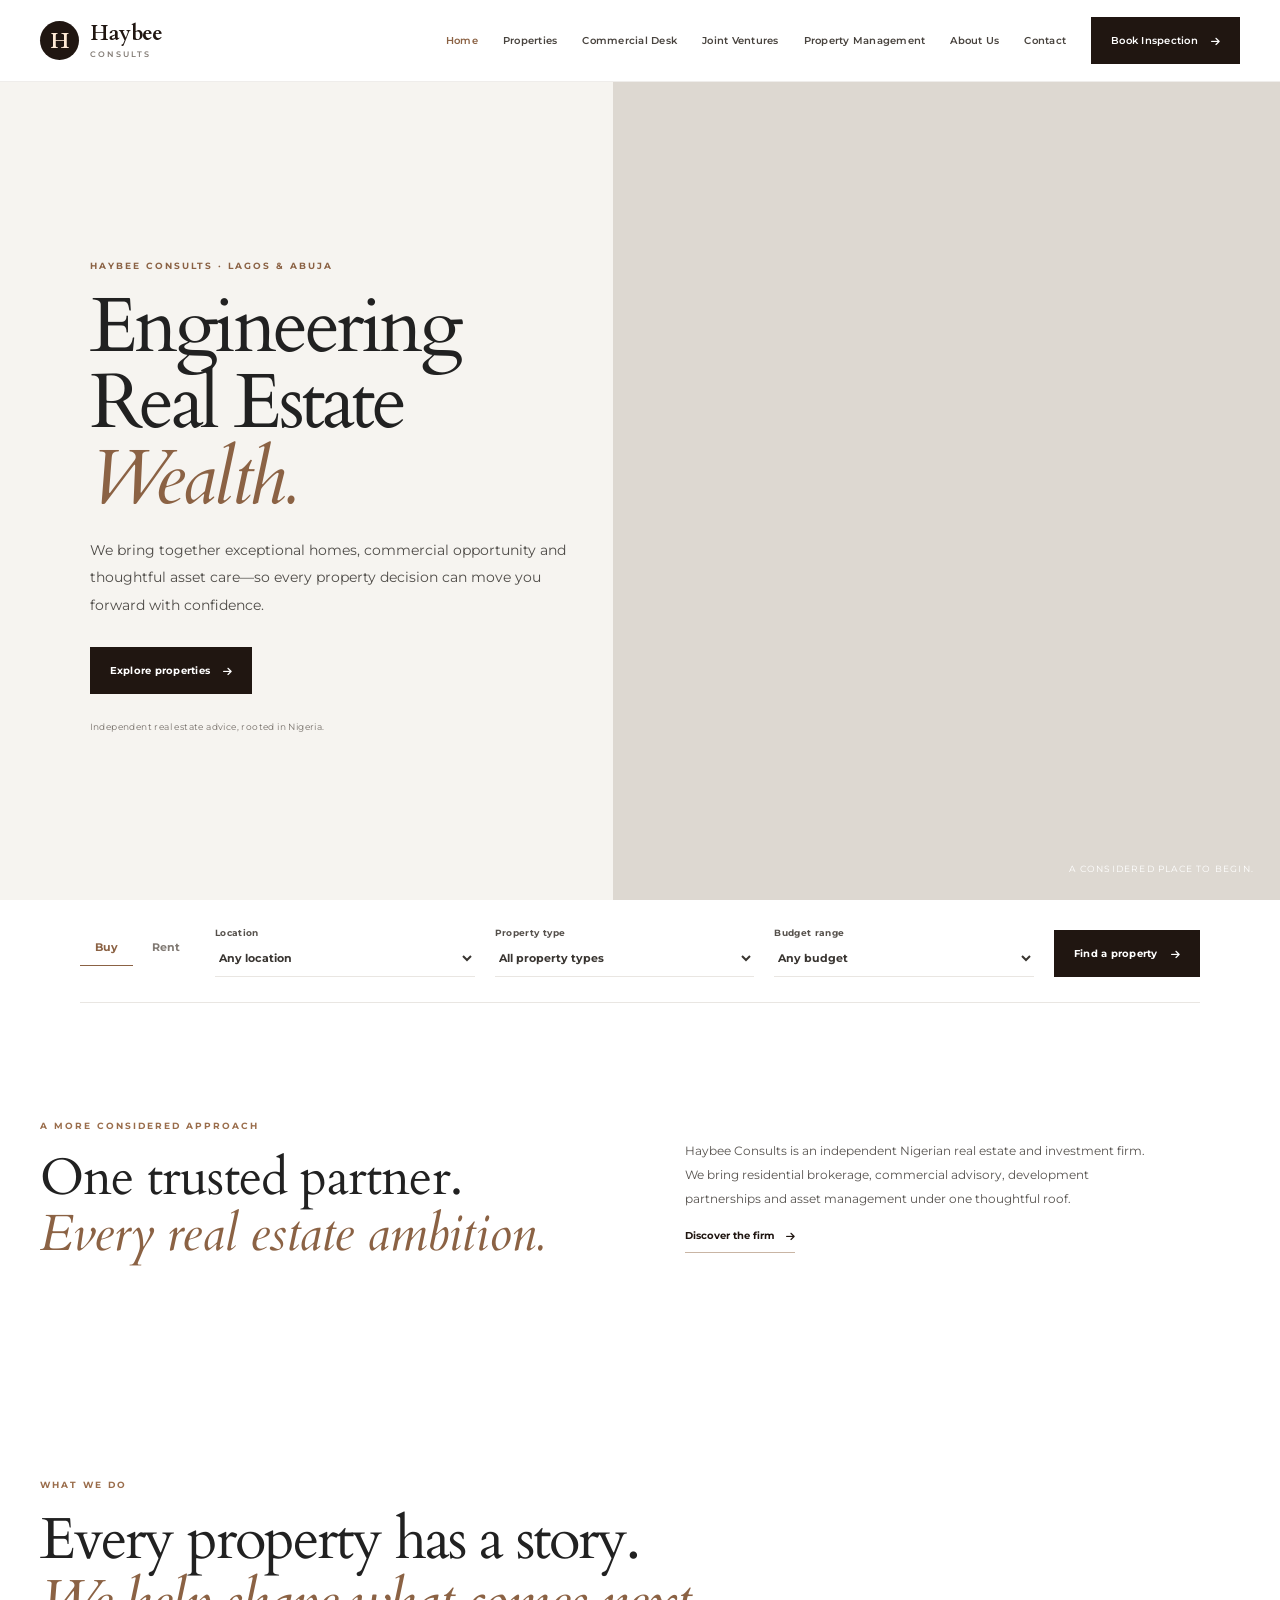
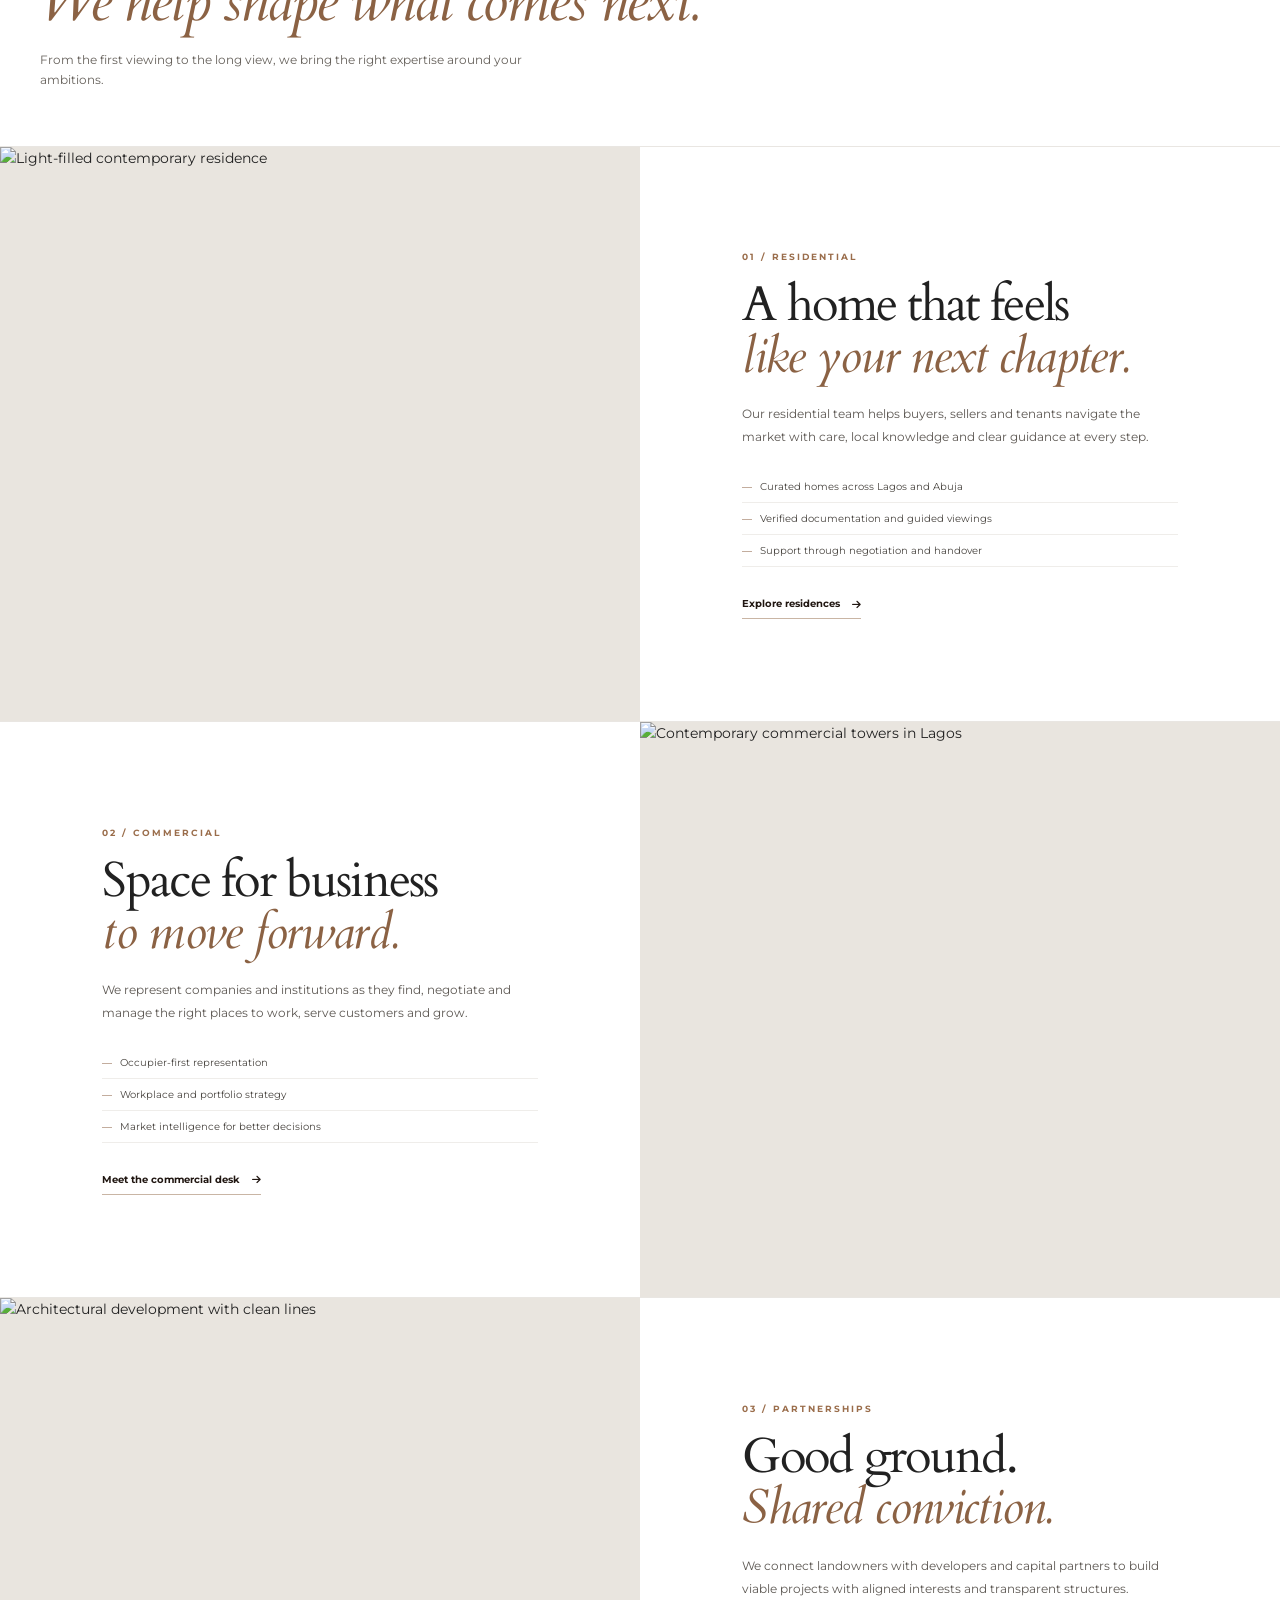
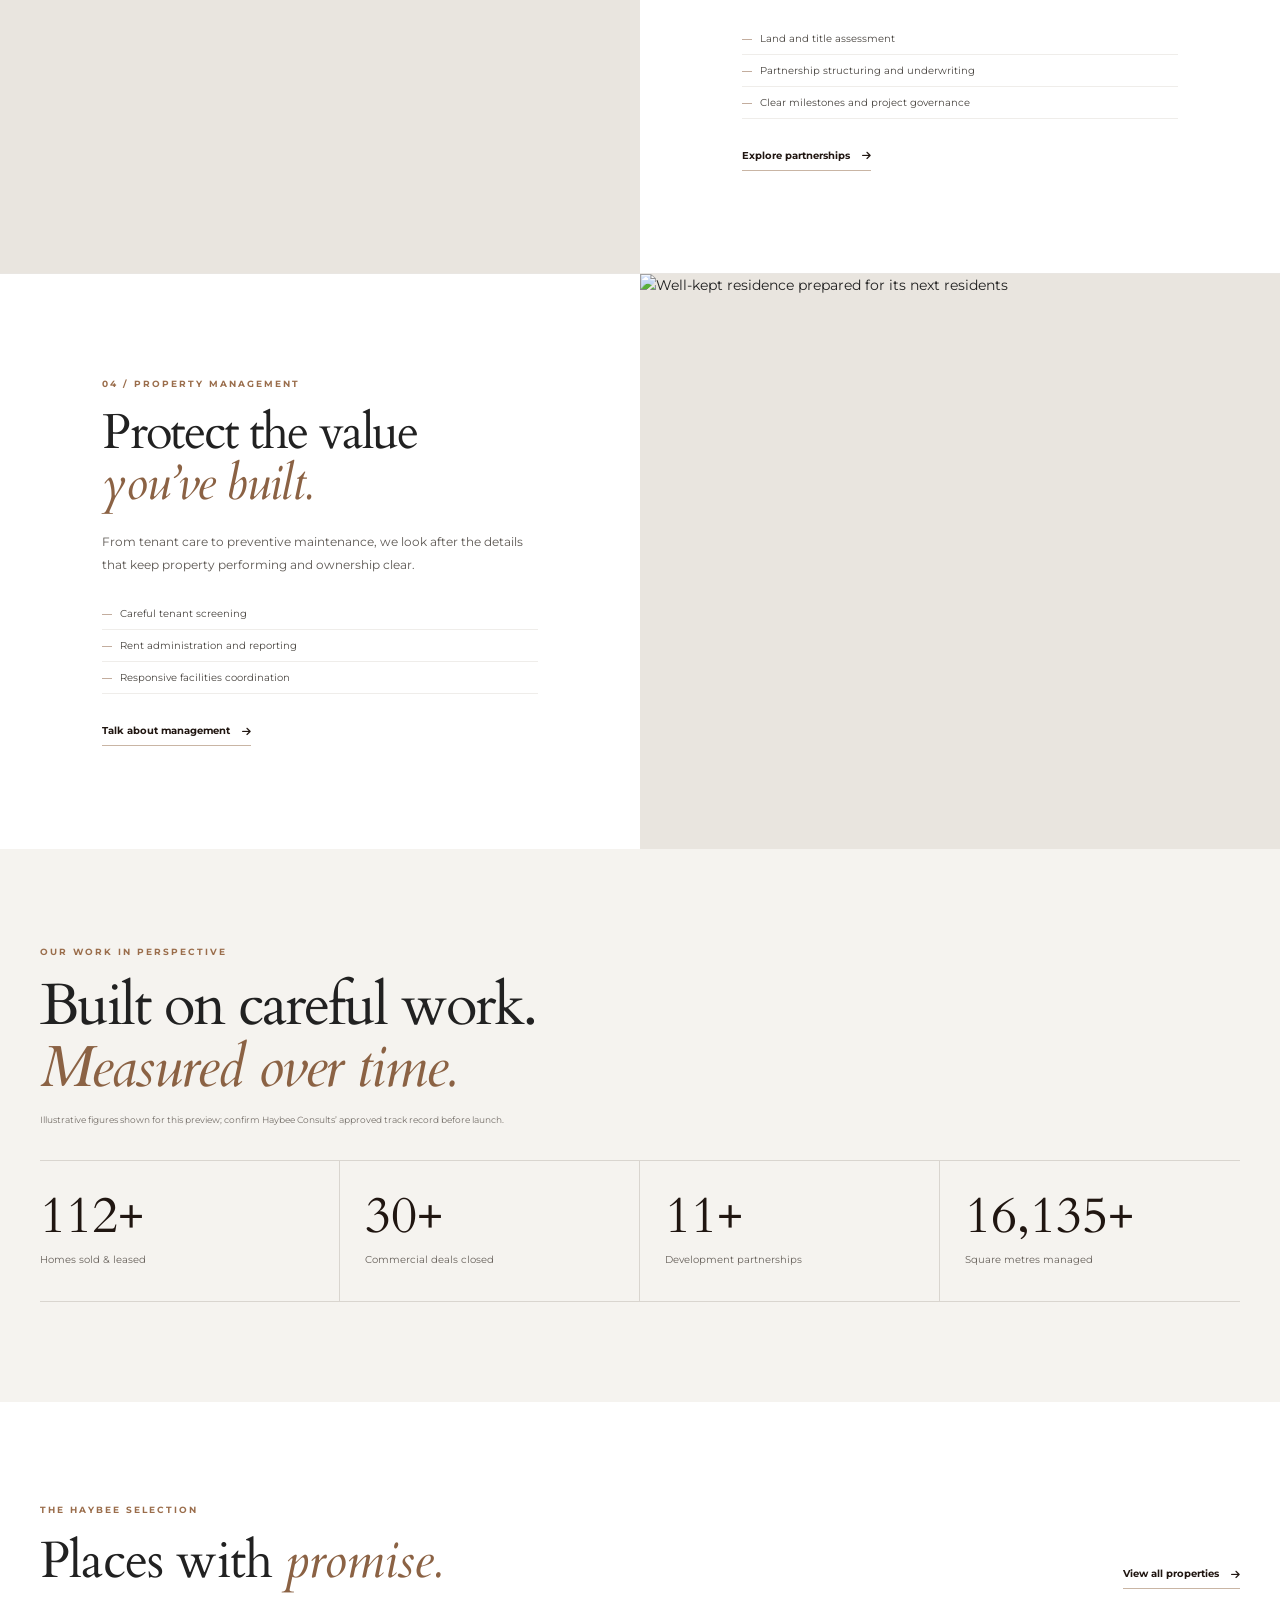
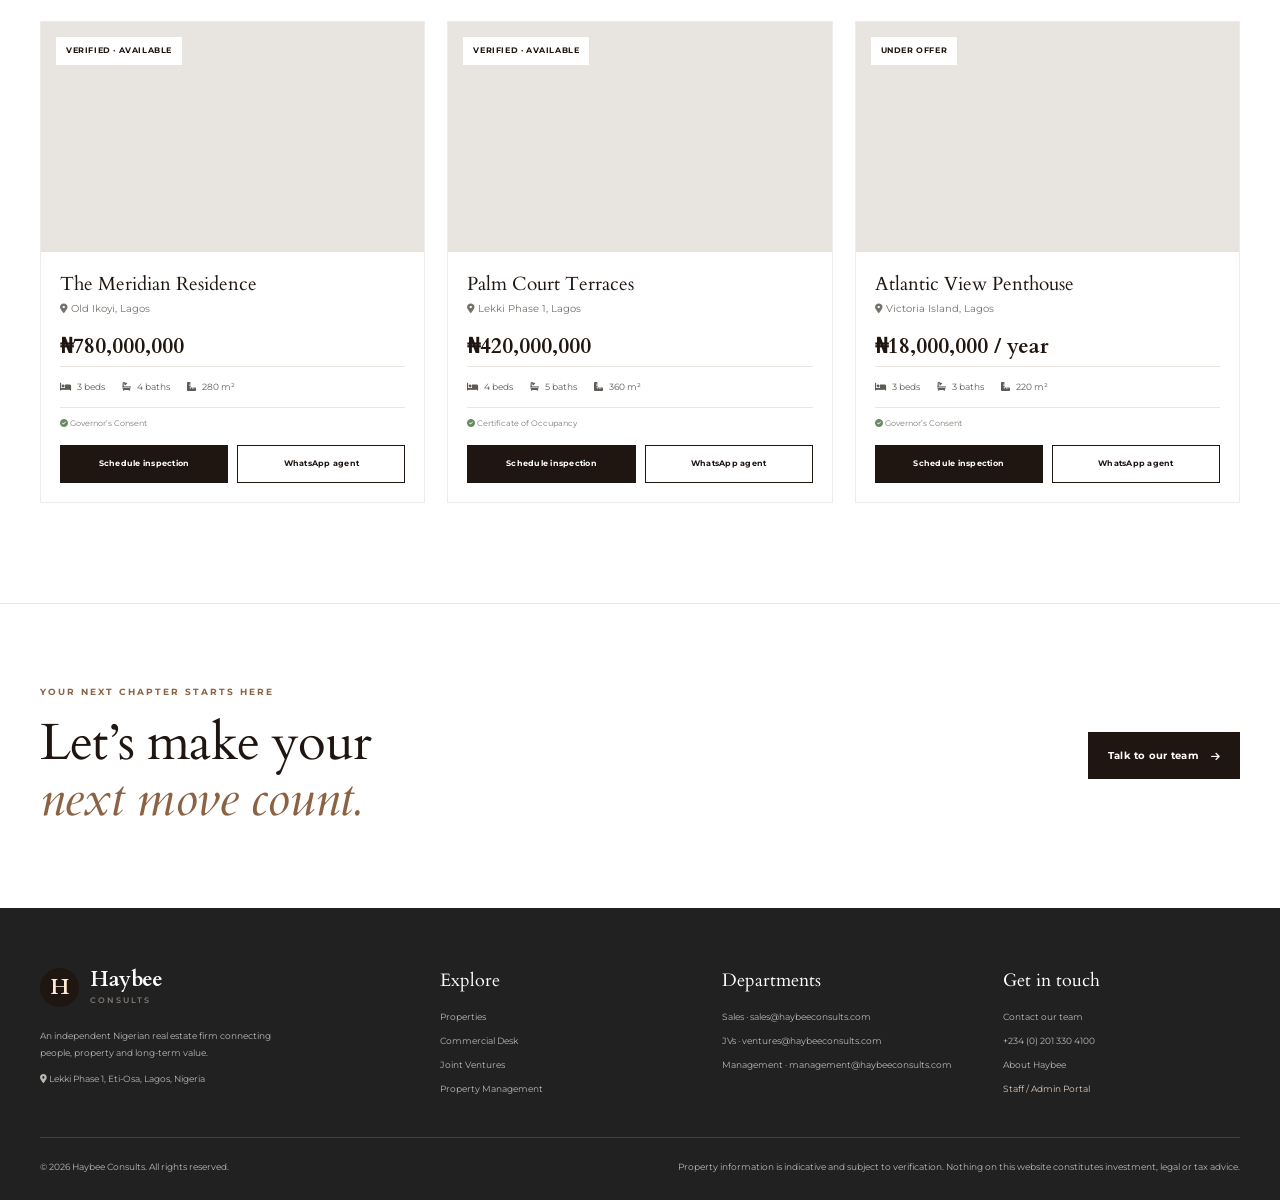
==== index.html @ 12e3aea6 "first commit" ====
<!doctype html>
<html lang="en">

<head>
  <meta charset="utf-8">
  <meta name="viewport" content="width=device-width,initial-scale=1">
  <meta name="description"
    content="Haybee Consults connects discerning property clients with exceptional real estate, investment and management opportunities across Nigeria.">
  <title>Haybee Consults | Engineering Real Estate Wealth</title>
  <link rel="preconnect" href="https://fonts.googleapis.com">
  <link rel="preconnect" href="https://fonts.gstatic.com" crossorigin>
  <link
    href="https://fonts.googleapis.com/css2?family=Cardo:wght@400;700&family=Montserrat:wght@400;500;600;700&display=swap"
    rel="stylesheet">
  <link rel="stylesheet" href="https://cdnjs.cloudflare.com/ajax/libs/font-awesome/6.5.2/css/all.min.css">
  <script src="https://cdn.tailwindcss.com"></script>
  <script>tailwind.config = { theme: { extend: { colors: { brand: { primary: '#201611', dark: '#212121', light: '#FFEAD5', bg: '#FFFFFF' } } } } }</script>
  <link rel="stylesheet" href="assets/css/site.css">
  <script defer src="assets/js/site.js"></script>
</head>

<body>
  <div data-site-header></div>
  <main>
    <section class="hero hero-home" aria-labelledby="home-title">
      <div class="hero-inner wrap">
        <div class="home-hero-copy" data-reveal>
          <p class="eyebrow">HAYBEE CONSULTS · LAGOS & ABUJA</p>
          <h1 id="home-title">Engineering<br>Real Estate <em>Wealth.</em></h1>
          <p class="hero-copy">We bring together exceptional homes, commercial opportunity and thoughtful asset care—so every property decision can move you forward with confidence.</p>
          <a class="button button-dark" href="catalog.html">Explore properties <i class="fa-solid fa-arrow-right"></i></a>
          <p class="hero-note">Independent real estate advice, rooted in Nigeria.</p>
        </div>
        <div class="home-hero-media"><video class="hero-video" autoplay muted loop playsinline preload="metadata" poster="https://images.unsplash.com/photo-1600607687939-ce8a6c25118c?auto=format&fit=crop&w=1400&q=85" aria-label="Modern Nigerian residence surrounded by greenery"><source src="https://videos.pexels.com/video-files/3130284/3130284-hd_1920_1080_30fps.mp4" type="video/mp4"></video><span class="video-caption">A considered place to begin.</span></div>
      </div>
    </section>
    <section class="search-band">
      <form class="search-card wrap" id="property-search">
        <div class="search-tabs" role="group" aria-label="Transaction type"><button type="button"
            class="search-tab active" data-purpose="Buy">Buy</button><button type="button" class="search-tab"
            data-purpose="Rent">Rent</button><input type="hidden" name="purpose" value="Buy"></div>
        <label>Location<select name="location">
            <option value="">Any location</option>
            <option>Lekki</option>
            <option>Ikoyi</option>
            <option>Victoria Island</option>
            <option>Abuja</option>
            <option>Epe</option>
          </select></label><label>Property type<select name="type">
            <option value="">All property types</option>
            <option>Apartment</option>
            <option>Terrace</option>
            <option>Detached house</option>
            <option>Land</option>
            <option>Office</option>
          </select></label><label>Budget range<select name="budget">
            <option value="">Any budget</option>
            <option>Under ₦100m</option>
            <option>₦100m – ₦500m</option>
            <option>₦500m – ₦1bn</option>
            <option>₦1bn+</option>
          </select></label><button class="button button-dark" type="submit">Find a property <i
            class="fa-solid fa-arrow-right"></i></button>
      </form>
    </section>
    <section class="section wrap intro-section" data-reveal>
      <div class="section-heading">
        <p class="eyebrow">A MORE CONSIDERED APPROACH</p>
        <h2>One trusted partner.<br><em>Every real estate ambition.</em></h2>
      </div>
      <div class="intro-copy">
        <p>Haybee Consults is an independent Nigerian real estate and investment firm. We bring residential brokerage,
          commercial advisory, development partnerships and asset management under one thoughtful roof.</p><a
          class="text-link" href="about.html">Discover the firm <i class="fa-solid fa-arrow-right"></i></a>
      </div>
    </section>
    <section class="story-section" aria-labelledby="services-title">
      <div class="story-intro wrap" data-reveal><p class="eyebrow">WHAT WE DO</p><h2 id="services-title">Every property has a story.<br><em>We help shape what comes next.</em></h2><p>From the first viewing to the long view, we bring the right expertise around your ambitions.</p></div>
      <article class="story-row" data-reveal><div class="story-image"><img src="https://images.unsplash.com/photo-1600607687939-ce8a6c25118c?auto=format&fit=crop&w=1400&q=85" alt="Light-filled contemporary residence"></div><div class="story-copy"><p class="eyebrow">01 / RESIDENTIAL</p><h3>A home that feels<br><em>like your next chapter.</em></h3><p>Our residential team helps buyers, sellers and tenants navigate the market with care, local knowledge and clear guidance at every step.</p><ul><li>Curated homes across Lagos and Abuja</li><li>Verified documentation and guided viewings</li><li>Support through negotiation and handover</li></ul><a class="text-link" href="catalog.html">Explore residences <i class="fa-solid fa-arrow-right"></i></a></div></article>
      <article class="story-row reverse" data-reveal><div class="story-image"><img src="https://images.unsplash.com/photo-1486406146926-c627a92ad1ab?auto=format&fit=crop&w=1400&q=85" alt="Contemporary commercial towers in Lagos"></div><div class="story-copy"><p class="eyebrow">02 / COMMERCIAL</p><h3>Space for business<br><em>to move forward.</em></h3><p>We represent companies and institutions as they find, negotiate and manage the right places to work, serve customers and grow.</p><ul><li>Occupier-first representation</li><li>Workplace and portfolio strategy</li><li>Market intelligence for better decisions</li></ul><a class="text-link" href="commercial.html">Meet the commercial desk <i class="fa-solid fa-arrow-right"></i></a></div></article>
      <article class="story-row" data-reveal><div class="story-image"><img src="https://images.unsplash.com/photo-1487958449943-2429e8be8625?auto=format&fit=crop&w=1400&q=85" alt="Architectural development with clean lines"></div><div class="story-copy"><p class="eyebrow">03 / PARTNERSHIPS</p><h3>Good ground.<br><em>Shared conviction.</em></h3><p>We connect landowners with developers and capital partners to build viable projects with aligned interests and transparent structures.</p><ul><li>Land and title assessment</li><li>Partnership structuring and underwriting</li><li>Clear milestones and project governance</li></ul><a class="text-link" href="joint-ventures.html">Explore partnerships <i class="fa-solid fa-arrow-right"></i></a></div></article>
      <article class="story-row reverse" data-reveal><div class="story-image"><img src="https://images.unsplash.com/photo-1600566753086-00f18fb6b3ea?auto=format&fit=crop&w=1400&q=85" alt="Well-kept residence prepared for its next residents"></div><div class="story-copy"><p class="eyebrow">04 / PROPERTY MANAGEMENT</p><h3>Protect the value<br><em>you’ve built.</em></h3><p>From tenant care to preventive maintenance, we look after the details that keep property performing and ownership clear.</p><ul><li>Careful tenant screening</li><li>Rent administration and reporting</li><li>Responsive facilities coordination</li></ul><a class="text-link" href="property-management.html">Talk about management <i class="fa-solid fa-arrow-right"></i></a></div></article>
    </section>
    <section class="track-record" data-reveal><div class="wrap"><p class="eyebrow">OUR WORK IN PERSPECTIVE</p><h2>Built on careful work.<br><em>Measured over time.</em></h2><p class="track-note">Illustrative figures shown for this preview; confirm Haybee Consults’ approved track record before launch.</p><div class="track-numbers"><div><strong data-count="128">0</strong><span>Homes sold & leased</span></div><div><strong data-count="34">0</strong><span>Commercial deals closed</span></div><div><strong data-count="12">0</strong><span>Development partnerships</span></div><div><strong data-count="18400">0</strong><span>Square metres managed</span></div></div></div></section>
    <section class="section wrap spotlight-section" data-reveal>
      <div class="section-top">
        <div>
          <p class="eyebrow">THE HAYBEE SELECTION</p>
          <h2>Places with <em>promise.</em></h2>
        </div><a class="text-link" href="catalog.html">View all properties <i class="fa-solid fa-arrow-right"></i></a>
      </div>
      <div class="property-grid" data-property-grid="featured"></div>
    </section>
    <section class="closing-cta" data-reveal>
      <div class="wrap closing-inner">
        <div>
          <p class="eyebrow light">YOUR NEXT CHAPTER STARTS HERE</p>
          <h2>Let’s make your<br><em>next move count.</em></h2>
        </div><a class="button button-cream" href="contact.html">Talk to our team <i
            class="fa-solid fa-arrow-right"></i></a>
      </div>
    </section>
  </main>
  <div data-site-footer></div>
</body>

</html>
---- assets/css/site.css ----
:root {
  --brand-primary: #201611;
  --brand-dark: #212121;
  --brand-light: #ffead5;
  --brand-bg: #fff;
  --muted: #77736e;
  --line: #e9e6e2;
  --serif: "Cardo", Georgia, serif;
  --sans:
    "Montserrat", -apple-system, BlinkMacSystemFont, "Segoe UI", sans-serif;
}
* {
  box-sizing: border-box;
}
html {
  scroll-behavior: smooth;
}
body {
  margin: 0;
  background: var(--brand-bg);
  color: var(--brand-dark);
  font-family: var(--sans);
  font-size: 14px;
  line-height: 1.7;
}
a {
  color: inherit;
  text-decoration: none;
}
button,
input,
select,
textarea {
  font: inherit;
}
button,
a,
select {
  -webkit-tap-highlight-color: transparent;
}
.wrap {
  width: min(1200px, calc(100% - 64px));
  margin-inline: auto;
}
.site-header {
  height: 82px;
  position: sticky;
  z-index: 50;
  top: 0;
  background: rgba(255, 255, 255, 0.96);
  backdrop-filter: blur(14px);
  border-bottom: 1px solid #efedeb;
}
.nav-row {
  height: 100%;
  display: flex;
  align-items: center;
  justify-content: space-between;
  gap: 26px;
}
.brand {
  display: flex;
  align-items: center;
  gap: 11px;
  min-width: 195px;
}
.brand-mark {
  width: 39px;
  height: 39px;
  display: grid;
  place-items: center;
  background: var(--brand-primary);
  color: var(--brand-light);
  font: 700 22px var(--serif);
  border-radius: 50%;
}
.brand-name {
  font: 700 21px/1 var(--serif);
  letter-spacing: -0.5px;
  color: var(--brand-primary);
}
.brand-name small {
  display: block;
  margin-top: 5px;
  font: 600 8px var(--sans);
  letter-spacing: 2.2px;
  text-transform: uppercase;
  color: #827b74;
}
.main-nav {
  display: flex;
  align-items: center;
  gap: 25px;
}
.main-nav a {
  font-size: 10px;
  font-weight: 600;
  letter-spacing: 0.25px;
  color: #48433e;
  transition: color 0.2s;
}
.main-nav a:hover,
.main-nav a.current {
  color: #a66a3e;
}
.nav-cta {
  white-space: nowrap;
}
.button {
  display: inline-flex;
  align-items: center;
  justify-content: center;
  gap: 13px;
  border: 1px solid transparent;
  padding: 14px 19px;
  font-size: 10px;
  font-weight: 700;
  letter-spacing: 0.25px;
  transition:
    transform 0.2s,
    background 0.2s,
    color 0.2s;
  cursor: pointer;
}
.button:hover {
  transform: translateY(-2px);
}
.button-dark {
  background: var(--brand-primary);
  color: var(--brand-light);
}
.button-dark:hover {
  background: #453025;
}
.button-cream {
  background: var(--brand-light);
  color: var(--brand-primary);
}
.button-outline {
  border-color: var(--brand-primary);
  color: var(--brand-primary);
  background: transparent;
}
.menu-toggle {
  display: none;
  background: none;
  border: 0;
  font-size: 22px;
  color: var(--brand-primary);
  padding: 10px;
}
.hero {
  height: 530px;
  position: relative;
  background-size: cover;
  background-position: center;
  display: flex;
  align-items: center;
  color: #fff;
  overflow: hidden;
}
.hero:before {
  content: "";
  position: absolute;
  inset: 0;
  background: rgba(20, 16, 13, 0.42);
}
.hero-home {
  height: 590px;
  background-image: url("https://images.unsplash.com/photo-1600607687939-ce8a6c25118c?auto=format&fit=crop&w=2200&q=85");
}
.hero-catalog {
  background-image: url("https://images.unsplash.com/photo-1600607687920-4e2a09cf159d?auto=format&fit=crop&w=2200&q=85");
}
.hero-commercial {
  background-image: url("https://images.unsplash.com/photo-1486406146926-c627a92ad1ab?auto=format&fit=crop&w=2200&q=85");
}
.hero-jv {
  background-image: url("https://images.unsplash.com/photo-1487958449943-2429e8be8625?auto=format&fit=crop&w=2200&q=85");
}
.hero-landlords {
  background-image: url("https://images.unsplash.com/photo-1600566753086-00f18fb6b3ea?auto=format&fit=crop&w=2200&q=85");
}
.hero-about {
  background-image: url("https://images.unsplash.com/photo-1600607687920-4e2a09cf159d?auto=format&fit=crop&w=2200&q=85");
}
.hero-contact {
  background-image: url("https://images.unsplash.com/photo-1600607687939-ce8a6c25118c?auto=format&fit=crop&w=2200&q=85");
}
.hero-inner {
  position: relative;
  z-index: 1;
  padding-top: 18px;
}
.eyebrow {
  font-size: 9px;
  font-weight: 700;
  letter-spacing: 2px;
  color: #9a6d4b;
  text-transform: uppercase;
  margin: 0 0 16px;
}
.eyebrow.light {
  color: #f2d6bf;
}
.hero h1 {
  font: 400 clamp(45px, 6vw, 76px)/1.02 var(--serif);
  letter-spacing: -1.7px;
  max-width: 730px;
  margin: 0 0 20px;
}
.main-nav .nav-cta,
.main-nav .nav-cta:hover {
  color: #fff;
  border: 1px solid #201611;
}
.hero h1 em,
h2 em {
  font-weight: 400;
  color: #c5946f;
}
.hero-copy {
  font-size: 13px;
  max-width: 515px;
  line-height: 1.9;
  color: rgba(255, 255, 255, 0.85);
  margin: 0 0 28px;
}
.hero-caption {
  position: absolute;
  right: 0;
  bottom: -126px;
  display: flex;
  gap: 22px;
  font-size: 8px;
  letter-spacing: 1.3px;
  text-transform: uppercase;
  color: rgba(255, 255, 255, 0.75);
}
.search-band {
  position: relative;
  margin-top: -42px;
  z-index: 3;
}
.search-card {
  background: #fff;
  padding: 19px 22px;
  display: grid;
  grid-template-columns: auto 1fr 1fr 1fr auto;
  gap: 20px;
  align-items: end;
}
.search-tabs {
  display: flex;
  align-items: center;
  gap: 4px;
  padding-bottom: 11px;
}
.search-tab {
  background: transparent;
  border: 0;
  color: #817a74;
  font-size: 11px;
  font-weight: 700;
  padding: 9px 15px;
  cursor: pointer;
}
.search-tab.active {
  background: var(--brand-light);
  color: var(--brand-primary);
}
.search-card label,
.field label {
  font-size: 9px;
  font-weight: 700;
  color: #55504b;
  letter-spacing: 0.35px;
}
.search-card select,
.field input,
.field select,
.field textarea,
.filter-panel select,
.filter-panel input {
  display: block;
  width: 100%;
  border: 0;
  border-bottom: 1px solid var(--line);
  background: #fff;
  padding: 10px 0;
  color: #393531;
  outline: none;
  font-size: 11px;
  border-radius: 0;
}
.section {
  padding-top: 100px;
  padding-bottom: 100px;
}
.intro-section {
  display: grid;
  grid-template-columns: 1fr 1fr;
  gap: 90px;
  align-items: center;
  padding-top: 110px;
}
.section-heading h2,
.section-top h2,
.closing-inner h2 {
  font: 400 clamp(35px, 4vw, 52px)/1.1 var(--serif);
  color: var(--brand-primary);
  letter-spacing: -0.8px;
  margin: 0;
}
.intro-copy {
  max-width: 475px;
  color: #6c6761;
  font-size: 12px;
  line-height: 2;
}
.text-link {
  display: inline-flex;
  gap: 12px;
  align-items: center;
  font-size: 10px;
  font-weight: 700;
  color: var(--brand-primary);
  border-bottom: 1px solid #c9b5a4;
  padding: 0 0 6px;
  transition: gap 0.2s;
}
.text-link:hover {
  gap: 18px;
}
.services-section {
  background: #f8f6f3;
}
.centered {
  text-align: center;
  margin-bottom: 50px;
}
.service-grid {
  display: grid;
  grid-template-columns: repeat(4, 1fr);
  gap: 14px;
}
.service-card {
  background: #fff;
  position: relative;
  padding: 30px 25px 27px;
  min-height: 290px;
  transition: transform 0.25s;
}
.service-card:hover {
  transform: translateY(-5px);
}
.service-index {
  position: absolute;
  right: 22px;
  top: 19px;
  color: #b8aaa0;
  font: italic 13px var(--serif);
}
.service-card > i {
  font-size: 21px;
  color: #99704f;
  margin: 2px 0 25px;
}
.service-card h3 {
  font: 400 20px/1.2 var(--serif);
  color: var(--brand-primary);
  margin: 0 0 12px;
}
.service-card p {
  font-size: 10px;
  color: #77716b;
  line-height: 1.9;
  min-height: 78px;
  margin: 0 0 18px;
}
.service-card .text-link {
  font-size: 9px;
}
.section-top {
  display: flex;
  align-items: end;
  justify-content: space-between;
  margin-bottom: 32px;
}
.property-grid {
  display: grid;
  grid-template-columns: repeat(3, 1fr);
  gap: 22px;
}
.property-card {
  background: #fff;
  border: 1px solid #eeebe8;
  transition: transform 0.25s;
}
.property-card:hover {
  transform: translateY(-4px);
}
.property-image {
  height: 230px;
  background-size: cover;
  background-position: center;
  position: relative;
}
.property-badge {
  position: absolute;
  left: 15px;
  top: 15px;
  background: var(--brand-light);
  color: var(--brand-primary);
  font-size: 8px;
  font-weight: 700;
  text-transform: uppercase;
  letter-spacing: 0.6px;
  padding: 7px 10px;
}
.property-body {
  padding: 19px;
}
.property-price {
  font: 700 21px var(--serif);
  color: var(--brand-primary);
  margin: 0 0 5px;
}
.property-location {
  font-size: 10px;
  color: #77716b;
  margin: 0 0 15px;
}
.property-specs {
  display: flex;
  gap: 17px;
  padding: 12px 0;
  border-top: 1px solid var(--line);
  border-bottom: 1px solid var(--line);
  color: #5f5a55;
  font-size: 9px;
}
.property-specs span {
  display: flex;
  gap: 6px;
  align-items: center;
}
.property-title {
  font: 400 19px var(--serif);
  margin: 0 0 3px;
  color: var(--brand-primary);
}
.property-actions {
  display: flex;
  gap: 9px;
  margin-top: 15px;
}
.property-actions .button {
  padding: 11px 12px;
  font-size: 8px;
  flex: 1;
}
.closing-cta {
  background: var(--brand-primary);
  color: #fff;
  padding: 66px 0;
}
.closing-inner {
  display: flex;
  justify-content: space-between;
  align-items: center;
}
.closing-inner h2 {
  color: #fff;
}
.closing-inner h2 em {
  color: #cf9c77;
}
.page-hero {
  height: 430px;
}
.page-hero h1 {
  font-size: clamp(40px, 5vw, 64px);
}
.page-hero .hero-copy {
  max-width: 610px;
}
.page-content {
  padding: 75px 0 100px;
}
.page-lead {
  display: grid;
  grid-template-columns: 0.8fr 1.2fr;
  gap: 75px;
  align-items: start;
  margin-bottom: 55px;
}
.page-lead p {
  margin: 0;
  color: #6c6761;
  font-size: 12px;
  line-height: 2;
}
.page-lead h2,
.content-heading {
  font: 400 36px/1.15 var(--serif);
  color: var(--brand-primary);
  margin: 0;
}
.content-heading {
  margin-bottom: 25px;
}
.catalog-layout {
  display: grid;
  grid-template-columns: 230px 1fr;
  gap: 35px;
}
.filter-panel {
  border: 1px solid var(--line);
  padding: 20px;
  height: max-content;
}
.filter-panel h3 {
  font: 400 21px var(--serif);
  margin: 0 0 20px;
}
.filter-group {
  padding: 0 0 17px;
  margin-bottom: 17px;
  border-bottom: 1px solid var(--line);
}
.filter-group:last-child {
  border-bottom: 0;
}
.filter-group strong {
  display: block;
  font-size: 9px;
  letter-spacing: 0.8px;
  text-transform: uppercase;
  margin-bottom: 9px;
}
.filter-group label {
  font-size: 10px;
  color: #666;
  display: flex;
  align-items: center;
  gap: 8px;
  margin: 8px 0;
}
.filter-group input[type="range"] {
  accent-color: var(--brand-primary);
  padding: 0;
}
.filter-summary {
  display: flex;
  justify-content: space-between;
  align-items: center;
  margin-bottom: 17px;
  color: #766f69;
  font-size: 10px;
}
.commercial-grid,
.feature-grid,
.contact-grid {
  display: grid;
  grid-template-columns: repeat(3, 1fr);
  gap: 17px;
}
.info-card {
  border: 1px solid var(--line);
  padding: 25px;
  background: white;
}
.info-card .icon {
  color: #a17554;
  font-size: 20px;
  margin-bottom: 15px;
}
.info-card h3 {
  font: 400 21px var(--serif);
  margin: 0 0 9px;
  color: var(--brand-primary);
}
.info-card p {
  font-size: 10px;
  color: #77716b;
  line-height: 1.9;
  margin: 0;
}
.spec-row {
  display: flex;
  justify-content: space-between;
  padding: 9px 0;
  border-bottom: 1px solid var(--line);
  font-size: 10px;
}
.spec-row strong {
  color: var(--brand-primary);
}
.form-section {
  background: #f8f6f3;
  padding: 55px;
}
.form-shell {
  max-width: 820px;
  margin: auto;
}
.form-shell h2 {
  font: 400 34px var(--serif);
  margin: 0;
  color: var(--brand-primary);
}
.form-shell > p {
  font-size: 11px;
  color: #756e68;
  margin: 6px 0 25px;
}
.form-grid {
  display: grid;
  grid-template-columns: 1fr 1fr;
  gap: 16px 20px;
}
.field {
  display: block;
}
.field.full {
  grid-column: 1/-1;
}
.field input,
.field select,
.field textarea {
  padding: 11px 12px;
  border: 1px solid #e2ded9;
  margin-top: 6px;
  font-size: 10px;
}
.field textarea {
  min-height: 92px;
  resize: vertical;
}
.form-status {
  font-size: 11px;
  margin: 13px 0 0;
  color: #416b4c;
  min-height: 20px;
}
.deal-banner {
  background: var(--brand-primary);
  color: #fff;
  padding: 35px;
  display: grid;
  grid-template-columns: 1.3fr repeat(2, 1fr);
  gap: 25px;
  align-items: center;
  margin: 35px 0;
}
.deal-banner h3 {
  font: 400 24px var(--serif);
  margin: 0;
}
.deal-metric strong {
  display: block;
  font: 400 31px var(--serif);
  color: #e7b28c;
}
.deal-metric span {
  font-size: 8px;
  text-transform: uppercase;
  letter-spacing: 1px;
  color: #ddd0c5;
}
.pillars {
  display: grid;
  grid-template-columns: repeat(3, 1fr);
  gap: 15px;
  margin: 30px 0 50px;
}
.pillar {
  padding: 25px;
  border-top: 2px solid #b88863;
  background: #faf8f5;
}
.pillar b {
  font: 400 20px var(--serif);
  display: block;
  color: var(--brand-primary);
  margin-bottom: 8px;
}
.pillar p {
  font-size: 10px;
  color: #716a64;
  margin: 0;
}
.contact-card {
  border: 1px solid var(--line);
  padding: 24px;
}
.contact-card h3 {
  font: 400 20px var(--serif);
  margin: 0 0 12px;
}
.contact-card p,
.contact-card a {
  font-size: 10px;
  color: #6d6761;
}
.map-card {
  min-height: 260px;
  margin-top: 22px;
  background: #eceae6;
  position: relative;
  overflow: hidden;
  display: grid;
  place-items: center;
  text-align: center;
}
.map-card:before,
.map-card:after {
  content: "";
  position: absolute;
  width: 150%;
  height: 1px;
  background: #b8b0a4;
  transform: rotate(-22deg);
}
.map-card:after {
  transform: rotate(22deg);
}
.map-pin {
  position: relative;
  z-index: 1;
  background: var(--brand-primary);
  color: var(--brand-light);
  padding: 13px 18px;
  font-size: 10px;
}
.footer {
  background: var(--brand-dark);
  color: #fff;
  padding: 60px 0 25px;
}
.footer-grid {
  display: grid;
  grid-template-columns: 1.5fr 1fr 1fr 1fr;
  gap: 45px;
  padding-bottom: 40px;
}
.footer .brand-name {
  color: #fff;
}
.footer p,
.footer a {
  font-size: 9px;
  line-height: 1.9;
  color: #bbb8b4;
}
.footer h4 {
  font: 400 18px var(--serif);
  margin: 0 0 15px;
  color: #fff;
}
.footer-links {
  display: grid;
  gap: 7px;
}
.footer-bottom {
  border-top: 1px solid #ffffff24;
  padding-top: 20px;
  display: flex;
  justify-content: space-between;
  gap: 20px;
  align-items: center;
}
.footer-bottom p {
  margin: 0;
}
.admin-link {
  color: #dfc8b5 !important;
}
.modal-backdrop {
  position: fixed;
  inset: 0;
  z-index: 100;
  background: #17120fe0;
  display: none;
  align-items: center;
  justify-content: center;
  padding: 20px;
}
.modal-backdrop.open {
  display: flex;
}
.modal {
  background: #fff;
  width: min(510px, 100%);
  padding: 30px;
  position: relative;
  max-height: 90vh;
  overflow: auto;
}
.modal h2 {
  font: 400 29px var(--serif);
  margin: 0 0 4px;
  color: var(--brand-primary);
}
.modal-close {
  position: absolute;
  right: 15px;
  top: 13px;
  border: 0;
  background: none;
  font-size: 20px;
  cursor: pointer;
}
.menu-backdrop {
  display: none;
}
@media (max-width: 1050px) {
  .main-nav {
    gap: 14px;
  }
  .main-nav a {
    font-size: 9px;
  }
  .brand {
    min-width: 160px;
  }
  .nav-row {
    gap: 15px;
  }
  .service-grid {
    grid-template-columns: repeat(2, 1fr);
  }
  .search-card {
    grid-template-columns: auto repeat(2, 1fr);
  }
  .search-card label:nth-of-type(3) {
    grid-column: 2;
  }
  .search-card > .button {
    grid-column: 3;
    grid-row: 2;
  }
  .search-tabs {
    grid-row: 1/3;
    align-self: center;
    flex-direction: column;
  }
  .footer-grid {
    grid-template-columns: repeat(2, 1fr);
  }
}
@media (max-width: 760px) {
  .wrap {
    width: min(100% - 38px, 560px);
  }
  .site-header {
    height: 70px;
  }
  .brand {
    min-width: 0;
  }
  .brand-mark {
    width: 35px;
    height: 35px;
  }
  .brand-name {
    font-size: 19px;
  }
  .nav-cta {
    display: none;
  }
  .menu-toggle {
    display: block;
  }
  .main-nav {
    position: fixed;
    top: 70px;
    right: 0;
    bottom: 0;
    width: min(330px, 86vw);
    padding: 25px;
    background: #fff;
    display: flex;
    align-items: stretch;
    flex-direction: column;
    gap: 0;
    transform: translateX(110%);
    transition: transform 0.25s;
    z-index: 60;
  }
  .main-nav.open {
    transform: translateX(0);
  }
  .main-nav a {
    font-size: 12px;
    padding: 15px 5px;
    border-bottom: 1px solid var(--line);
  }
  .main-nav .mobile-cta {
    display: inline-flex;
    margin-top: 20px;
  }
  .menu-backdrop.open {
    display: block;
    position: fixed;
    inset: 70px 0 0;
    background: #20161166;
    z-index: 55;
  }
  .hero,
  .hero-home {
    height: 500px;
    background-position: 58% center;
  }
  .hero h1 {
    font-size: 48px;
  }
  .hero-caption {
    display: none;
  }
  .hero-copy {
    font-size: 11px;
    max-width: 420px;
  }
  .page-hero {
    height: 365px;
  }
  .page-hero h1 {
    font-size: 42px;
  }
  .search-band {
    margin-top: -24px;
  }
  .search-card {
    grid-template-columns: 1fr 1fr;
    padding: 17px;
    gap: 13px;
  }
  .search-tabs {
    grid-column: 1/-1;
    grid-row: auto;
    flex-direction: row;
    padding: 0;
  }
  .search-card label:nth-of-type(3) {
    grid-column: auto;
  }
  .search-card > .button {
    grid-column: 1/-1;
    grid-row: auto;
  }
  .section {
    padding-top: 70px;
    padding-bottom: 70px;
  }
  .intro-section {
    grid-template-columns: 1fr;
    gap: 20px;
    padding-top: 75px;
  }
  .section-heading h2,
  .section-top h2 {
    font-size: 38px;
  }
  .service-grid {
    grid-template-columns: 1fr;
  }
  .service-card {
    min-height: 0;
  }
  .service-card p {
    min-height: 0;
  }
  .centered {
    text-align: left;
    margin-bottom: 30px;
  }
  .property-grid {
    grid-template-columns: 1fr;
  }
  .property-image {
    height: 240px;
  }
  .section-top {
    align-items: flex-start;
    gap: 20px;
    flex-direction: column;
  }
  .closing-inner {
    align-items: flex-start;
    flex-direction: column;
    gap: 25px;
  }
  .catalog-layout {
    grid-template-columns: 1fr;
  }
  .filter-panel {
    display: grid;
    grid-template-columns: 1fr 1fr;
    gap: 0 18px;
  }
  .filter-panel h3 {
    grid-column: 1/-1;
  }
  .property-grid.catalog-grid {
    grid-template-columns: 1fr;
  }
  .page-lead {
    grid-template-columns: 1fr;
    gap: 18px;
    margin-bottom: 35px;
  }
  .page-lead h2,
  .content-heading {
    font-size: 32px;
  }
  .commercial-grid,
  .feature-grid,
  .contact-grid,
  .pillars {
    grid-template-columns: 1fr;
  }
  .form-section {
    padding: 35px 20px;
  }
  .form-grid {
    grid-template-columns: 1fr;
  }
  .field.full {
    grid-column: auto;
  }
  .deal-banner {
    grid-template-columns: 1fr 1fr;
    padding: 25px;
  }
  .deal-banner h3 {
    grid-column: 1/-1;
  }
  .footer-grid {
    grid-template-columns: 1fr 1fr;
    gap: 30px 20px;
  }
  .footer-grid > div:first-child {
    grid-column: 1/-1;
  }
  .footer-bottom {
    align-items: flex-start;
    flex-direction: column;
  }
  .search-card label {
    font-size: 8px;
  }
}
@media (min-width: 761px) and (max-width: 1050px) {
  .property-grid {
    grid-template-columns: repeat(2, 1fr);
  }
  .commercial-grid {
    grid-template-columns: repeat(2, 1fr);
  }
  .catalog-layout {
    grid-template-columns: 200px 1fr;
  }
  .catalog-layout .property-grid {
    grid-template-columns: repeat(2, 1fr);
  }
  .intro-section {
    gap: 45px;
  }
}
@media (prefers-reduced-motion: reduce) {
  *,
  *::before,
  *::after {
    scroll-behavior: auto !important;
    transition: none !important;
    animation: none !important;
  }
}
/* Keep the service pillar grid aligned with the one / two / three column layout. */
.service-grid {
  grid-template-columns: repeat(3, minmax(0, 1fr));
}
@media (min-width: 761px) and (max-width: 1050px) {
  .service-grid {
    grid-template-columns: repeat(2, minmax(0, 1fr));
  }
}
@media (min-width: 761px) and (max-width: 1050px) {
  .commercial-grid,
  .feature-grid,
  .contact-grid,
  .pillars {
    grid-template-columns: repeat(2, minmax(0, 1fr));
  }
}
@media (max-width: 760px) {
  .service-grid {
    grid-template-columns: 1fr;
  }
}

/* Editorial refresh: restrained surfaces, full-height heroes and story-led layouts. */
.site-header {
  background: #fff;
  backdrop-filter: none;
  -webkit-backdrop-filter: none;
}
.main-nav a:hover,
.main-nav a.current {
  color: #8b6244;
}
.hero {
  min-height: calc(100svh - 82px);
  height: auto;
  background-color: #e8e4df;
}
.hero:before {
  background: rgba(20, 16, 13, 0.42);
}
.hero h1 {
  font-size: clamp(2.8rem, 6.3vw, 6.6rem);
  line-height: 0.99;
  letter-spacing: -0.045em;
  text-wrap: balance;
}
.hero h1 em,
h2 em,
h3 em {
  color: #8b6244;
}
.hero:not(.hero-home) h1 em {
  color: #d0a17e;
}
.hero-home {
  min-height: calc(100svh - 82px);
  padding: 0;
  display: block;
  background: #f6f4f0;
  color: var(--brand-dark);
}
.hero-home:before {
  content: none;
}
.hero-home .hero-inner {
  width: min(1320px, 100%);
  max-width: none;
  min-height: calc(100svh - 82px);
  margin: 0 auto;
  padding: 0 0 0 clamp(32px, 7vw, 110px);
  display: grid;
  grid-template-columns: 0.88fr 1.12fr;
  align-items: stretch;
}
.home-hero-copy {
  max-width: 570px;
  padding: 80px 40px 70px 0;
  align-self: center;
}
.home-hero-copy h1 {
  color: var(--brand-dark);
  font-size: clamp(3.1rem, 6vw, 6rem);
}
.home-hero-copy .hero-copy {
  max-width: 480px;
  color: #4f4c48;
  font-size: clamp(0.9rem, 1.12vw, 1.02rem);
}
.home-hero-copy .eyebrow {
  color: #8b6244;
}
.hero-note {
  margin: 25px 0 0;
  color: #77716b;
  font-size: 9px;
  letter-spacing: 0.4px;
}
.home-hero-media {
  position: relative;
  min-height: calc(100svh - 82px);
  overflow: hidden;
  background: #ddd8d1;
}
.hero-video {
  display: block;
  width: 100%;
  height: 100%;
  position: absolute;
  inset: 0;
  object-fit: cover;
}
.video-caption {
  position: absolute;
  bottom: 24px;
  right: 26px;
  color: white;
  font-size: 9px;
  letter-spacing: 1.2px;
  text-transform: uppercase;
}
.search-band {
  margin: 0;
  padding: 0;
  background: #fff;
}
.search-card {
  width: min(1120px, calc(100% - 64px));
  padding: 25px 0;
  box-shadow: none;
  border-bottom: 1px solid var(--line);
}
.search-tab.active {
  background: transparent;
  color: #8b6244;
  border-bottom: 1px solid #8b6244;
}
.section-heading h2,
.section-top h2,
.closing-inner h2,
.page-lead h2,
.content-heading {
  color: var(--brand-dark);
}
.intro-section {
  padding-top: 115px;
  padding-bottom: 115px;
}
.intro-copy {
  color: #57534f;
}
.services-section {
  background: #fff;
}
.story-intro {
  padding-top: 100px;
  padding-bottom: 55px;
}
.story-intro h2,
.track-record h2 {
  margin: 0;
  color: var(--brand-dark);
  font: 400 clamp(2.35rem, 4.5vw, 4.3rem)/1.08 var(--serif);
  letter-spacing: -0.035em;
}
.story-intro > p:last-child {
  max-width: 530px;
  margin: 17px 0 0;
  color: #66615b;
  font-size: 12px;
}
.story-row {
  display: grid;
  grid-template-columns: 1fr 1fr;
  min-height: 550px;
  border-top: 1px solid var(--line);
}
.story-row.reverse .story-image {
  order: 2;
}
.story-row.reverse .story-copy {
  order: 1;
}
.story-image {
  min-height: 480px;
  overflow: hidden;
  background: #e9e5df;
}
.story-image img {
  display: block;
  width: 100%;
  height: 100%;
  min-height: 480px;
  object-fit: cover;
  transition: transform 0.8s cubic-bezier(0.2, 0.7, 0.2, 1);
}
.story-row:hover .story-image img {
  transform: scale(1.025);
}
.story-copy {
  align-self: center;
  max-width: 650px;
  padding: clamp(45px, 8vw, 115px);
}
.story-copy h3 {
  margin: 0 0 20px;
  color: var(--brand-dark);
  font: 400 clamp(2rem, 3.8vw, 3.65rem)/1.06 var(--serif);
  letter-spacing: -0.035em;
}
.story-copy > p:not(.eyebrow) {
  max-width: 430px;
  color: #5d5853;
  font-size: 12px;
  line-height: 1.9;
}
.story-copy ul {
  margin: 22px 0 24px;
  padding: 0;
  list-style: none;
  color: #494540;
  font-size: 10px;
}
.story-copy li {
  padding: 7px 0 7px 18px;
  position: relative;
  border-bottom: 1px solid #efedea;
}
.story-copy li:before {
  content: "—";
  position: absolute;
  left: 0;
  color: #8b6244;
}
.story-copy .text-link {
  color: #201611;
}
.track-record {
  padding: 95px 0 100px;
  background: #f5f3ef;
}
.track-record h2 {
  max-width: 650px;
}
.track-note {
  margin: 13px 0 32px;
  color: #77716b;
  font-size: 9px;
}
.track-numbers {
  display: grid;
  grid-template-columns: repeat(4, 1fr);
  border-top: 1px solid #d9d5cf;
  border-bottom: 1px solid #d9d5cf;
}
.track-numbers > div {
  min-height: 140px;
  padding: 27px 22px 23px 0;
  border-right: 1px solid #d9d5cf;
}
.track-numbers > div + div {
  padding-left: 25px;
}
.track-numbers > div:last-child {
  border-right: 0;
}
.track-numbers strong {
  display: block;
  color: #201611;
  font: 400 clamp(2rem, 4vw, 3.2rem)/1.1 var(--serif);
}
.track-numbers span {
  display: block;
  padding-top: 7px;
  color: #68625c;
  font-size: 10px;
}
.property-card {
  cursor: pointer;
  box-shadow: none;
}
.property-card:focus-visible {
  outline: 2px solid #8b6244;
  outline-offset: 4px;
}
.property-card:hover {
  box-shadow: none;
}
.property-image {
  background-color: #e8e4df;
}
.property-badge {
  background: #fff;
  color: #201611;
}
.property-title,
.property-price {
  color: #201611;
}
.closing-cta {
  padding: 80px 0;
  background: #fff;
  color: #201611;
  border-top: 1px solid var(--line);
}
.closing-inner h2 {
  color: #201611;
}
.closing-inner h2 em {
  color: #8b6244;
}
.closing-inner .eyebrow {
  color: #8b6244;
}
.closing-inner .button-cream {
  background: #201611;
  color: #fff;
}
.detail-back {
  padding-top: 24px;
  padding-bottom: 18px;
}
.detail-image {
  position: relative;
  min-height: 62svh;
  background-size: cover;
  background-position: center;
  background-color: #e8e4df;
}
.detail-image .property-badge {
  top: 24px;
  left: max(24px, calc((100vw - 1200px) / 2));
}
.detail-layout {
  display: grid;
  grid-template-columns: minmax(0, 1.5fr) minmax(250px, 0.65fr);
  gap: 9vw;
  padding-top: 60px;
  padding-bottom: 95px;
}
.detail-main h1 {
  margin: 0;
  color: #201611;
  font: 400 clamp(2.5rem, 5vw, 4.4rem)/1.05 var(--serif);
}
.detail-price {
  margin: 8px 0 22px;
  color: #8b6244;
  font: 700 1.3rem var(--serif);
}
.detail-description {
  max-width: 680px;
  color: #55504b;
  font-size: 12px;
  line-height: 2;
}
.detail-main h2,
.detail-contact h2 {
  margin: 35px 0 14px;
  color: #201611;
  font: 400 1.7rem var(--serif);
}
.detail-facts {
  display: grid;
  grid-template-columns: repeat(3, 1fr);
  border-block: 1px solid var(--line);
}
.detail-facts span {
  padding: 17px 12px 17px 0;
  color: #201611;
  font: 400 1.25rem var(--serif);
}
.detail-facts small {
  display: block;
  color: #756f69;
  font: 9px var(--sans);
}
.detail-features {
  padding-left: 18px;
  color: #55504b;
  font-size: 11px;
  line-height: 2.2;
}
.detail-disclaimer {
  margin-top: 28px;
  color: #827b74;
  font-size: 9px;
}
.detail-contact {
  align-self: start;
  padding: 26px;
  border: 1px solid var(--line);
}
.detail-contact h2 {
  margin: 0 0 9px;
}
.detail-contact p:not(.eyebrow) {
  color: #66615b;
  font-size: 10px;
}
.detail-contact .button {
  width: 100%;
  margin: 12px 0 18px;
}
.detail-contact .text-link {
  display: flex;
  width: max-content;
}
.button-dark,
.button-dark:hover {
  background: #201611;
  color: #fff;
}
.button-cream {
  background: #201611;
  color: #fff;
}
.map-card {
  background: #e9e6e0;
}
.modal {
  box-shadow: none;
}
[data-reveal] {
  opacity: 0;
  transform: translateY(22px);
  transition:
    opacity 0.7s ease,
    transform 0.7s cubic-bezier(0.2, 0.7, 0.2, 1);
}
[data-reveal].is-visible {
  opacity: 1;
  transform: none;
}
.story-row[data-reveal] {
  transform: translateY(18px);
}
.story-row[data-reveal].is-visible {
  transform: none;
}
@media (max-width: 1050px) {
  .home-hero-copy {
    padding-right: 28px;
  }
  .story-copy {
    padding: 55px;
  }
  .story-row {
    min-height: 470px;
  }
}
@media (max-width: 760px) {
  .hero {
    min-height: calc(100svh - 70px);
  }
  .hero-home {
    min-height: calc(100svh - 70px);
  }
  .hero-home .hero-inner {
    min-height: calc(100svh - 70px);
    padding: 0;
    display: flex;
    flex-direction: column;
  }
  .home-hero-media {
    order: 1;
    width: 100%;
    min-height: 38svh;
    height: 38svh;
  }
  .home-hero-copy {
    order: 2;
    max-width: none;
    padding: 35px 24px 45px;
  }
  .home-hero-copy h1 {
    font-size: clamp(2.8rem, 12vw, 4.5rem);
  }
  .search-card {
    width: calc(100% - 38px);
  }
  .story-intro {
    padding-top: 75px;
    padding-bottom: 35px;
  }
  .story-row {
    grid-template-columns: 1fr;
    min-height: 0;
  }
  .story-row.reverse .story-image,
  .story-row.reverse .story-copy {
    order: initial;
  }
  .story-image,
  .story-image img {
    min-height: 300px;
    height: 56vw;
    max-height: 440px;
  }
  .story-copy {
    padding: 36px 24px 48px;
  }
  .track-record {
    padding: 70px 0;
  }
  .track-numbers {
    grid-template-columns: 1fr 1fr;
  }
  .track-numbers > div,
  .track-numbers > div + div {
    padding: 20px 12px 20px 0;
    border-bottom: 1px solid #d9d5cf;
  }
  .track-numbers > div:nth-child(2n) {
    border-right: 0;
    padding-left: 16px;
  }
  .track-numbers > div:nth-last-child(-n + 2) {
    border-bottom: 0;
  }
  .closing-cta {
    padding: 62px 0;
  }
  .detail-image {
    min-height: 42svh;
  }
  .detail-layout {
    grid-template-columns: 1fr;
    gap: 30px;
    padding-top: 42px;
  }
  .detail-contact {
    grid-row: 1;
  }
  .main-nav .nav-cta {
    display: inline-flex;
    margin-top: 20px;
    padding: 14px 18px;
    justify-content: center;
    border-bottom: 1px solid #201611;
  }
  [data-reveal] {
    transform: translateY(14px);
  }
}
@media (prefers-reduced-motion: reduce) {
  [data-reveal],
  [data-reveal].is-visible,
  .story-image img {
    opacity: 1;
    transform: none;
    transition: none;
  }
  .hero-video {
    display: none;
  }
}
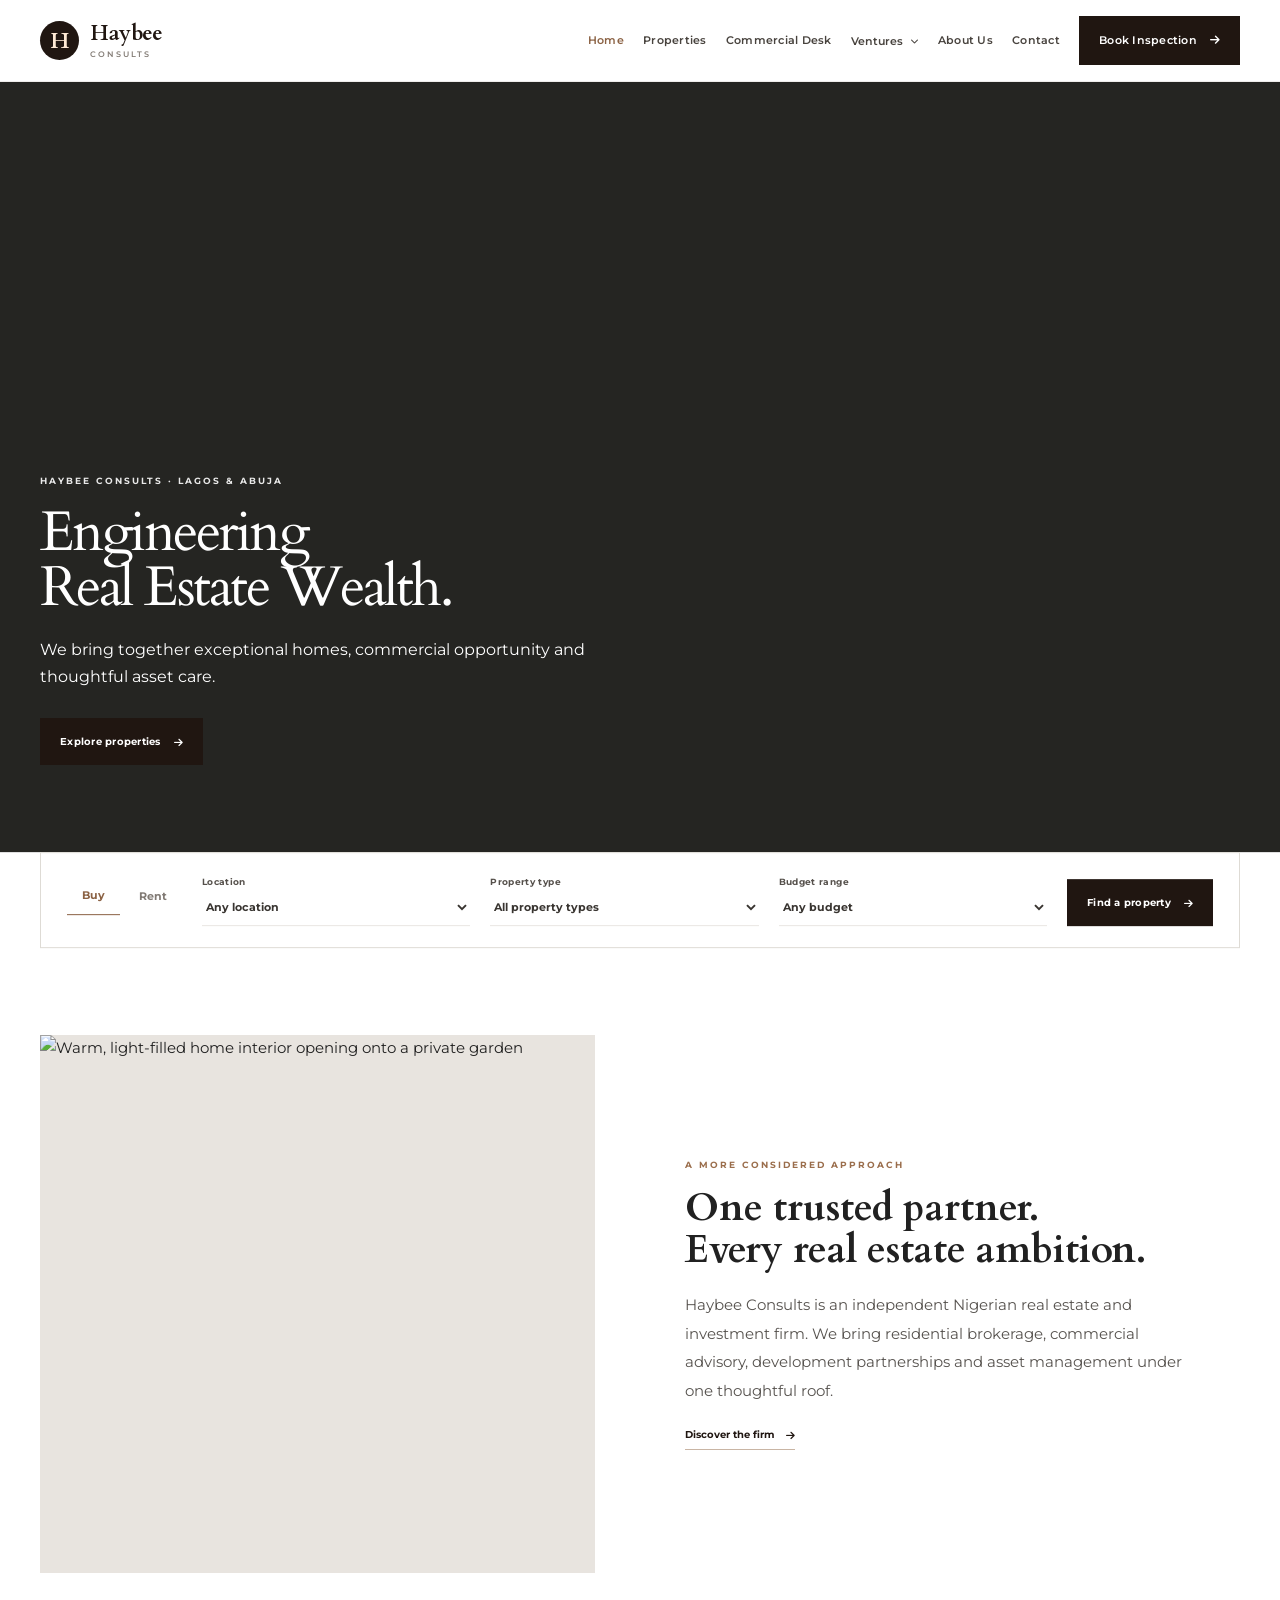
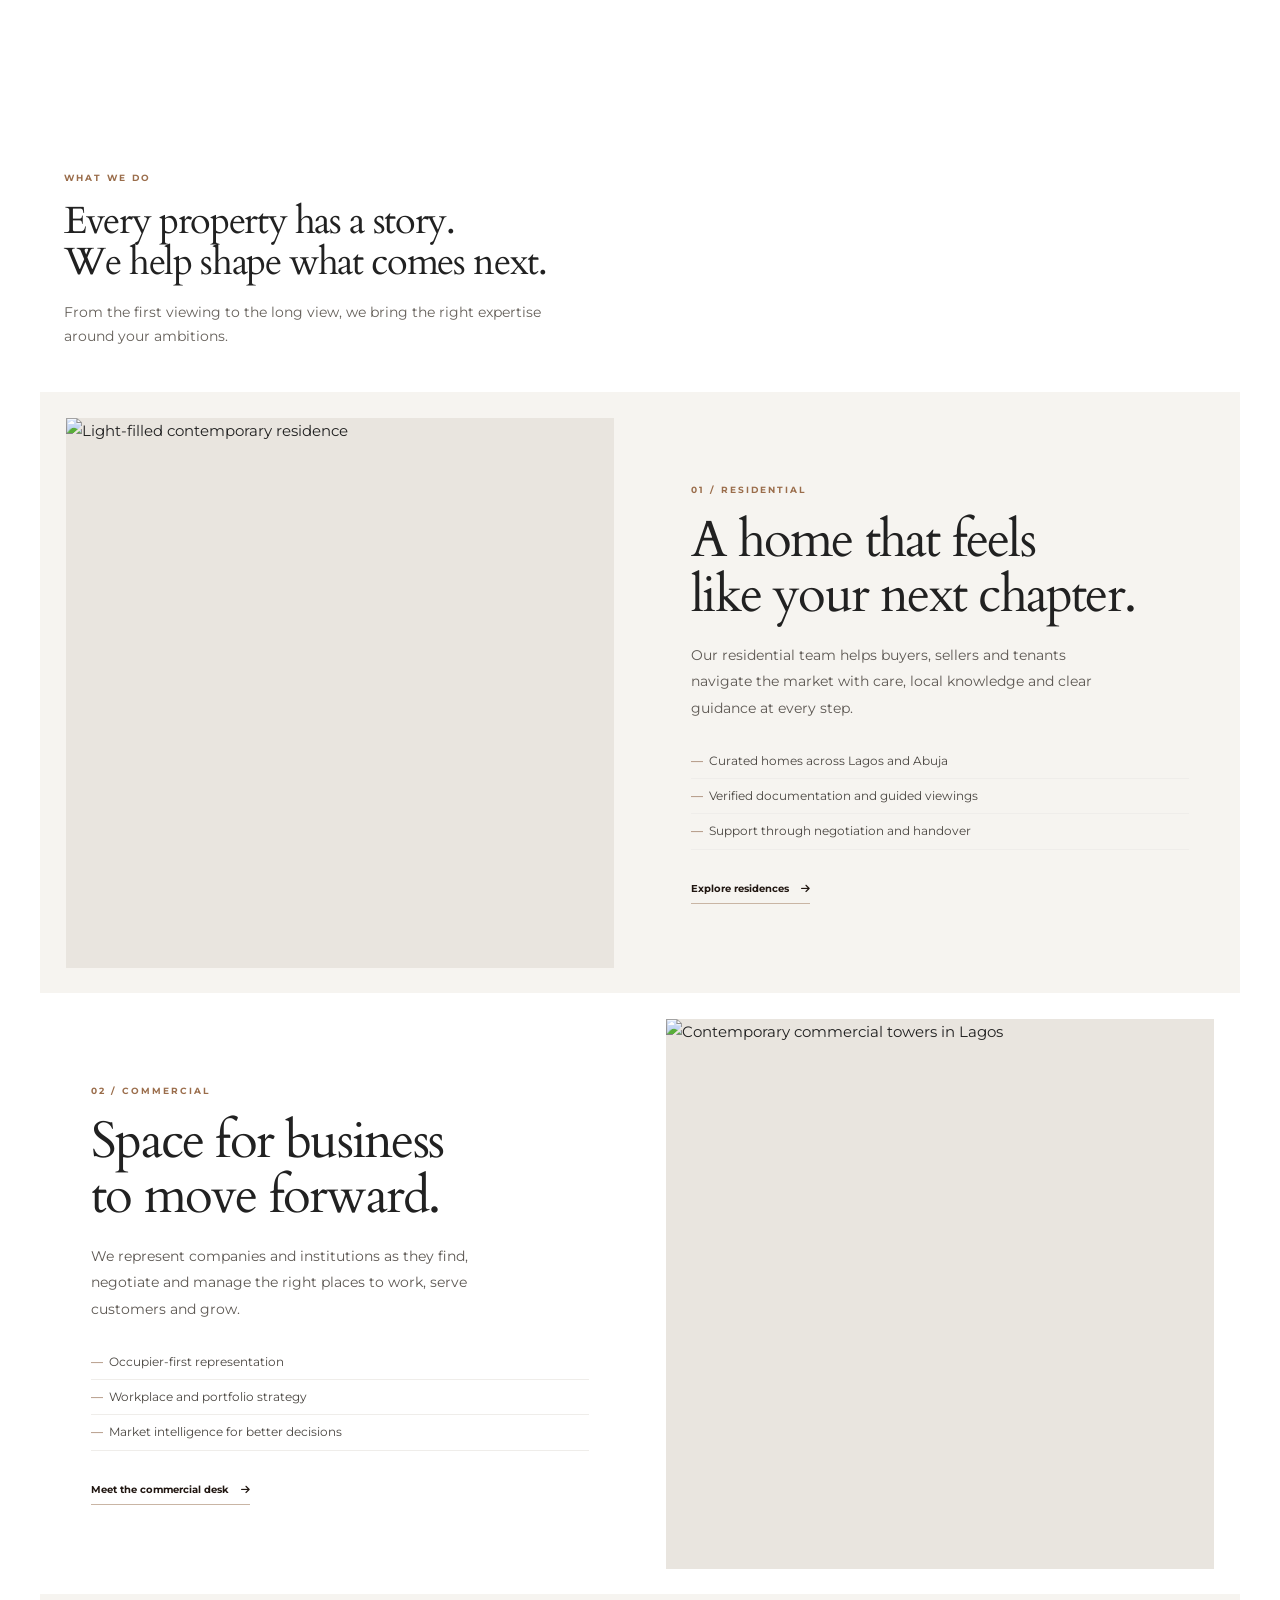
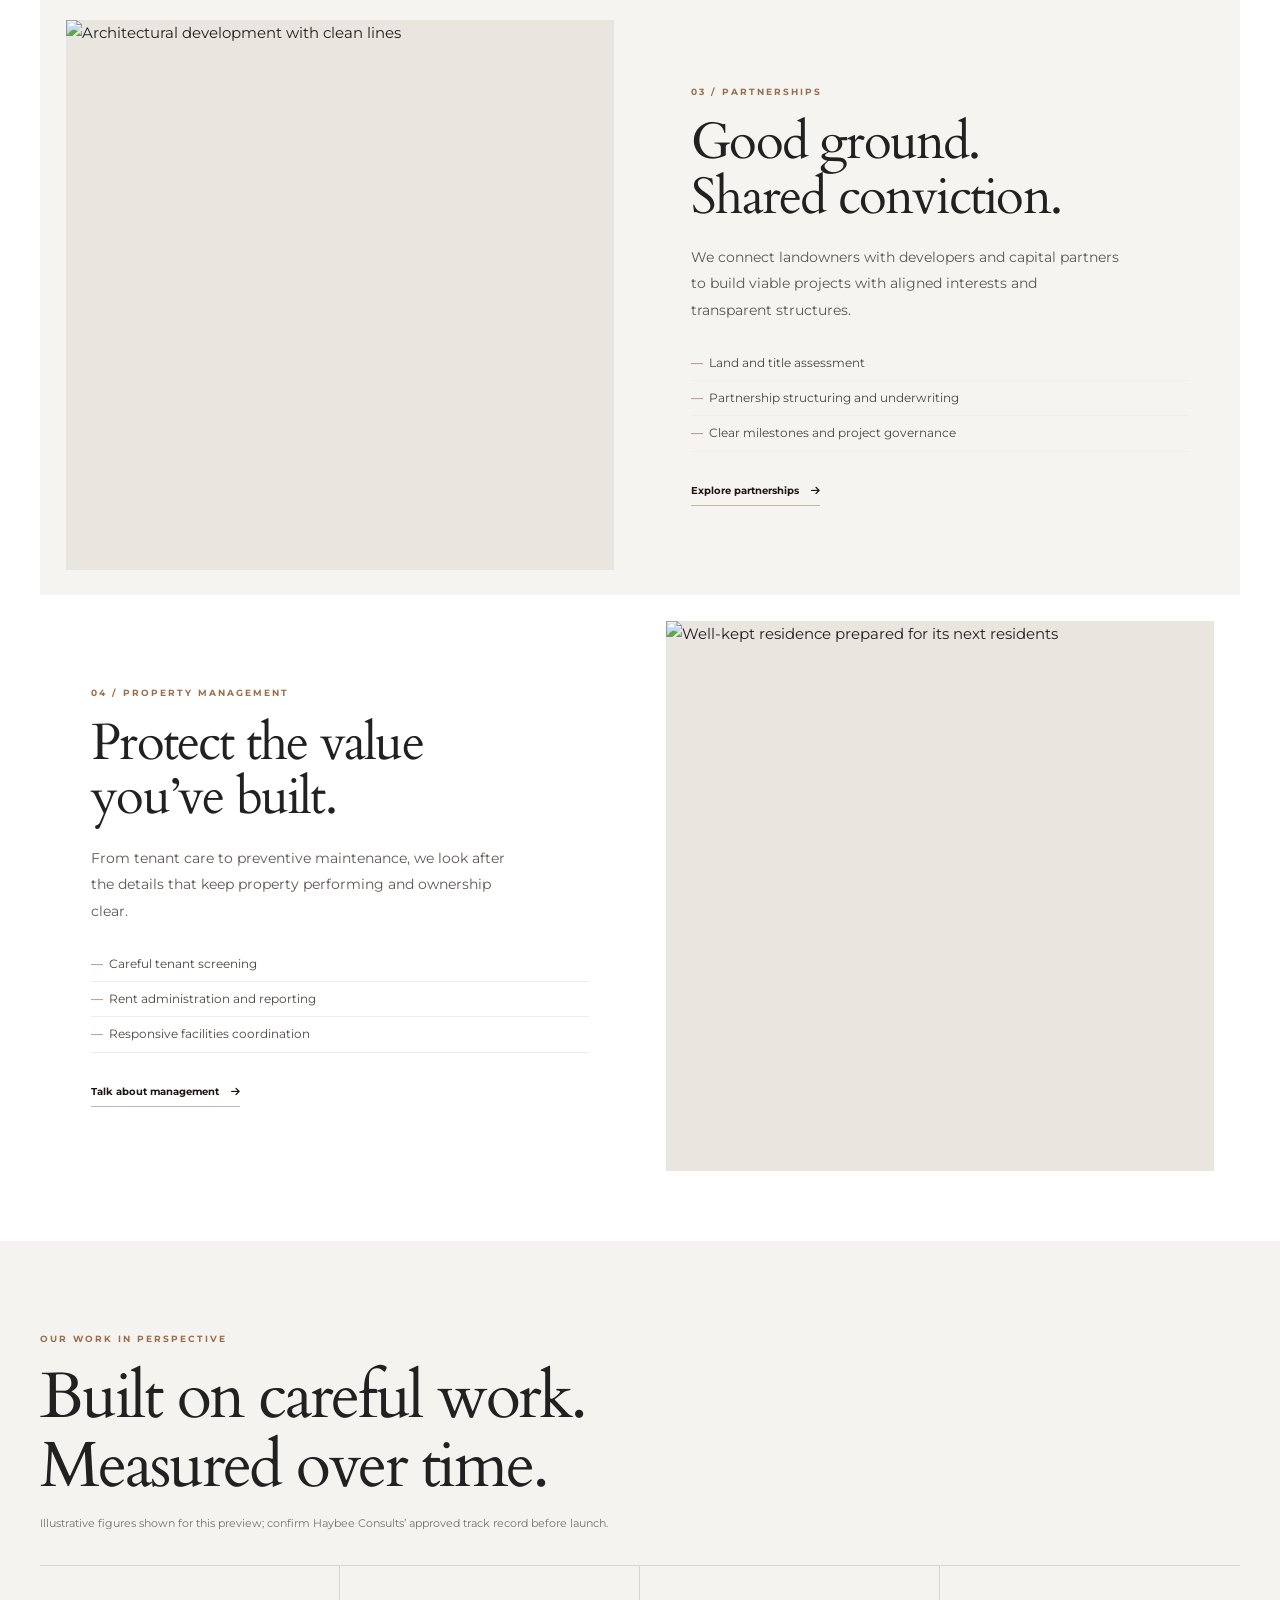
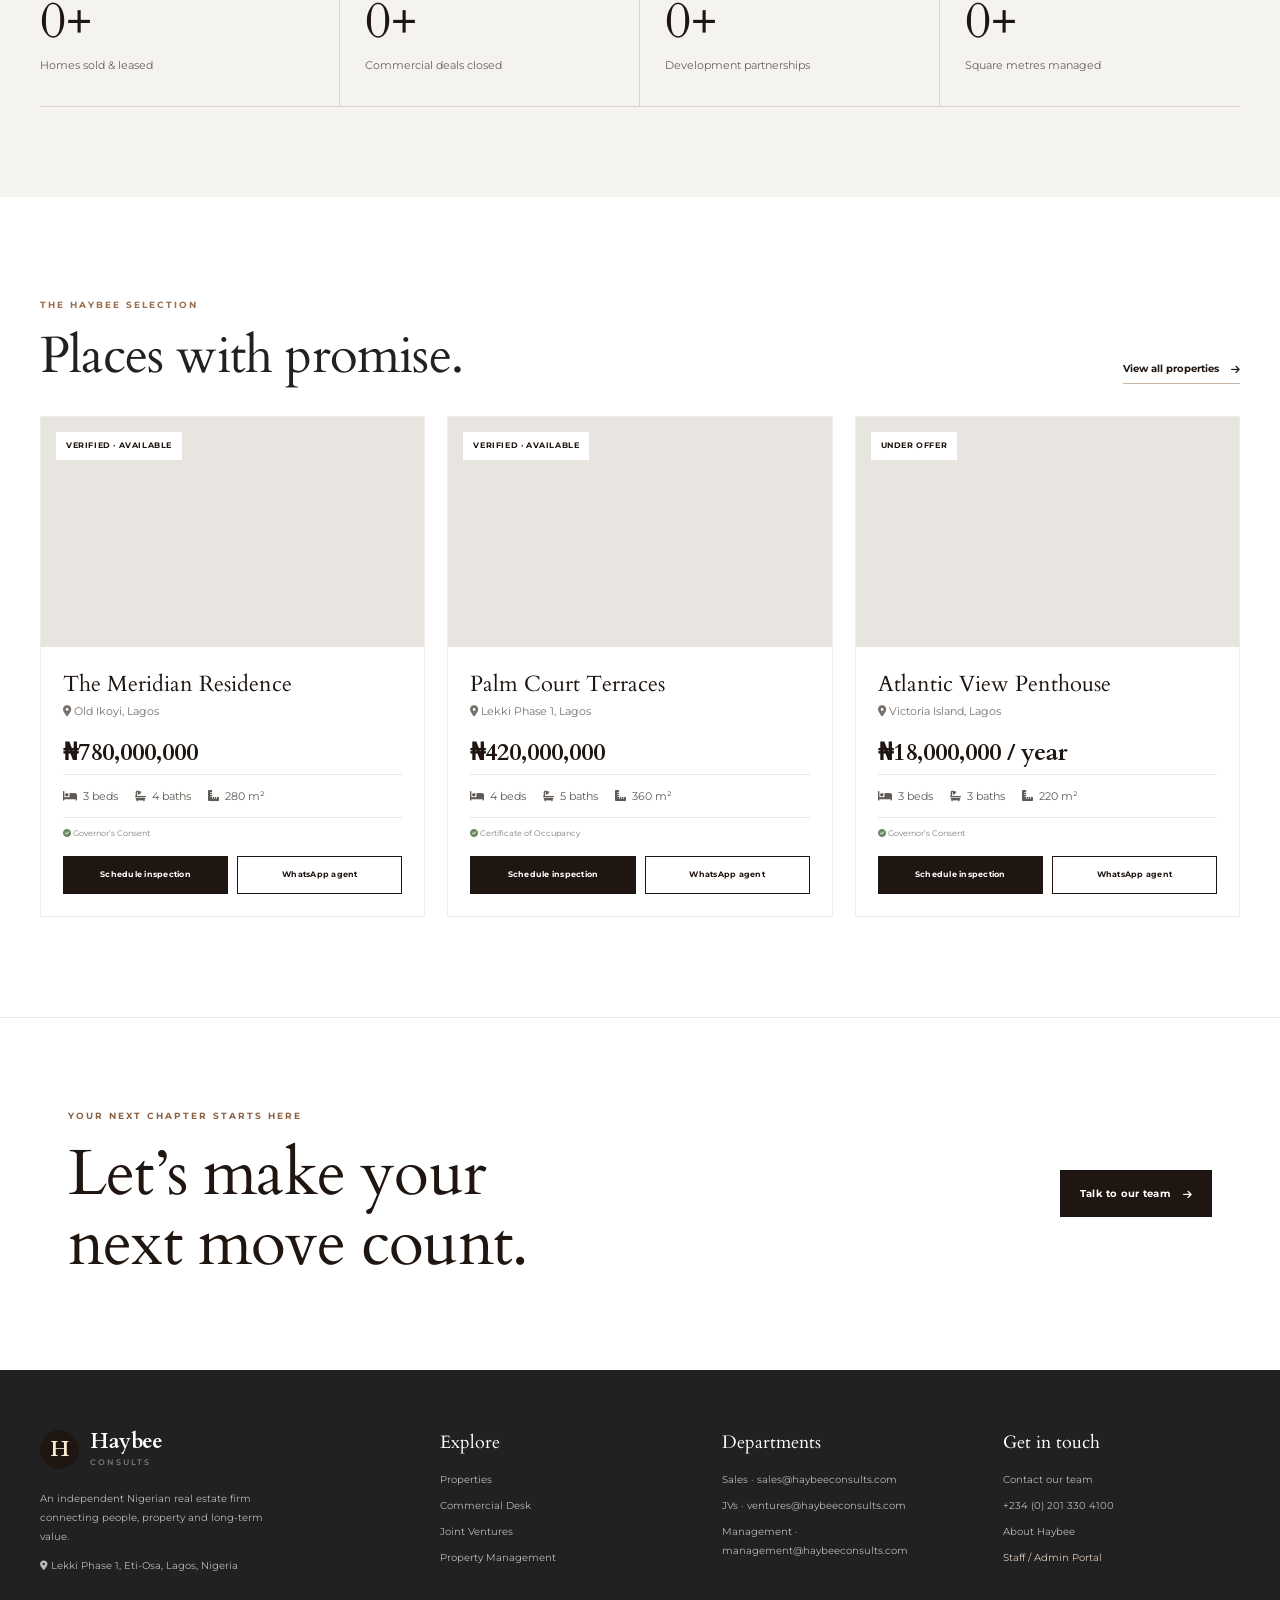
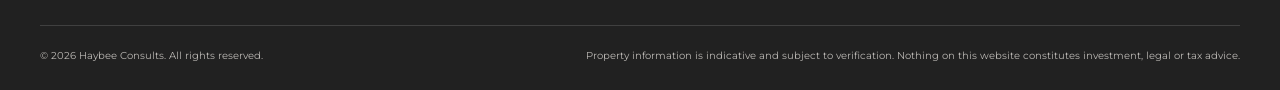
==== commit de163a39: "Refactor HTML structure and improve accessibility across multiple pages - Updated contact.html to en" ====
--- a/index.html
+++ b/index.html
@@ -22,71 +22,161 @@
 <body>
   <div data-site-header></div>
   <main>
-    <section class="hero hero-home" aria-labelledby="home-title">
-      <div class="hero-inner wrap">
-        <div class="home-hero-copy" data-reveal>
-          <p class="eyebrow">HAYBEE CONSULTS · LAGOS & ABUJA</p>
-          <h1 id="home-title">Engineering<br>Real Estate <em>Wealth.</em></h1>
-          <p class="hero-copy">We bring together exceptional homes, commercial opportunity and thoughtful asset care—so every property decision can move you forward with confidence.</p>
-          <a class="button button-dark" href="catalog.html">Explore properties <i class="fa-solid fa-arrow-right"></i></a>
-          <p class="hero-note">Independent real estate advice, rooted in Nigeria.</p>
+    <div class="home-hero-stage">
+      <section class="hero hero-home" aria-labelledby="home-title">
+        <div class="hero-inner wrap">
+          <div class="home-hero-copy" data-reveal>
+            <p class="eyebrow">HAYBEE CONSULTS · LAGOS & ABUJA</p>
+            <h1 id="home-title">Engineering<br>Real Estate Wealth.</h1>
+            <p class="hero-copy">We bring together exceptional homes, commercial opportunity and thoughtful asset care.
+            </p>
+            <a class="button button-dark" href="catalog.html">Explore properties <i
+                class="fa-solid fa-arrow-right"></i></a>
+
+          </div>
+          <div class="home-hero-media"><video class="hero-video" autoplay muted loop playsinline preload="metadata"
+              poster="https://images.unsplash.com/photo-1600607687939-ce8a6c25118c?auto=format&fit=crop&w=1400&q=85"
+              aria-label="Modern Nigerian residence surrounded by greenery">
+              <source src="https://videos.pexels.com/video-files/3130284/3130284-hd_1920_1080_30fps.mp4"
+                type="video/mp4">
+            </video><span class="video-caption">A considered place to begin.</span></div>
         </div>
-        <div class="home-hero-media"><video class="hero-video" autoplay muted loop playsinline preload="metadata" poster="https://images.unsplash.com/photo-1600607687939-ce8a6c25118c?auto=format&fit=crop&w=1400&q=85" aria-label="Modern Nigerian residence surrounded by greenery"><source src="https://videos.pexels.com/video-files/3130284/3130284-hd_1920_1080_30fps.mp4" type="video/mp4"></video><span class="video-caption">A considered place to begin.</span></div>
-      </div>
-    </section>
-    <section class="search-band">
-      <form class="search-card wrap" id="property-search">
-        <div class="search-tabs" role="group" aria-label="Transaction type"><button type="button"
-            class="search-tab active" data-purpose="Buy">Buy</button><button type="button" class="search-tab"
-            data-purpose="Rent">Rent</button><input type="hidden" name="purpose" value="Buy"></div>
-        <label>Location<select name="location">
-            <option value="">Any location</option>
-            <option>Lekki</option>
-            <option>Ikoyi</option>
-            <option>Victoria Island</option>
-            <option>Abuja</option>
-            <option>Epe</option>
-          </select></label><label>Property type<select name="type">
-            <option value="">All property types</option>
-            <option>Apartment</option>
-            <option>Terrace</option>
-            <option>Detached house</option>
-            <option>Land</option>
-            <option>Office</option>
-          </select></label><label>Budget range<select name="budget">
-            <option value="">Any budget</option>
-            <option>Under ₦100m</option>
-            <option>₦100m – ₦500m</option>
-            <option>₦500m – ₦1bn</option>
-            <option>₦1bn+</option>
-          </select></label><button class="button button-dark" type="submit">Find a property <i
-            class="fa-solid fa-arrow-right"></i></button>
-      </form>
-    </section>
+      </section>
+      <section class="search-band">
+        <form class="search-card wrap" id="property-search">
+          <div class="search-tabs" role="group" aria-label="Transaction type"><button type="button"
+              class="search-tab active" data-purpose="Buy">Buy</button><button type="button" class="search-tab"
+              data-purpose="Rent">Rent</button><input type="hidden" name="purpose" value="Buy"></div>
+          <label>Location<select name="location">
+              <option value="">Any location</option>
+              <option>Lekki</option>
+              <option>Ikoyi</option>
+              <option>Victoria Island</option>
+              <option>Abuja</option>
+              <option>Epe</option>
+            </select></label><label>Property type<select name="type">
+              <option value="">All property types</option>
+              <option>Apartment</option>
+              <option>Terrace</option>
+              <option>Detached house</option>
+              <option>Land</option>
+              <option>Office</option>
+            </select></label><label>Budget range<select name="budget">
+              <option value="">Any budget</option>
+              <option>Under ₦100m</option>
+              <option>₦100m – ₦500m</option>
+              <option>₦500m – ₦1bn</option>
+              <option>₦1bn+</option>
+            </select></label><button class="button button-dark" type="submit">Find a property <i
+              class="fa-solid fa-arrow-right"></i></button>
+        </form>
+      </section>
+    </div>
     <section class="section wrap intro-section" data-reveal>
-      <div class="section-heading">
+      <div class="intro-image"><img
+          src="https://images.unsplash.com/photo-1600607687939-ce8a6c25118c?auto=format&fit=crop&w=1200&q=85"
+          alt="Warm, light-filled home interior opening onto a private garden"></div>
+      <div class="intro-story">
         <p class="eyebrow">A MORE CONSIDERED APPROACH</p>
-        <h2>One trusted partner.<br><em>Every real estate ambition.</em></h2>
-      </div>
-      <div class="intro-copy">
+        <h2>One trusted partner.<br>Every real estate ambition.</h2>
         <p>Haybee Consults is an independent Nigerian real estate and investment firm. We bring residential brokerage,
           commercial advisory, development partnerships and asset management under one thoughtful roof.</p><a
           class="text-link" href="about.html">Discover the firm <i class="fa-solid fa-arrow-right"></i></a>
       </div>
     </section>
     <section class="story-section" aria-labelledby="services-title">
-      <div class="story-intro wrap" data-reveal><p class="eyebrow">WHAT WE DO</p><h2 id="services-title">Every property has a story.<br><em>We help shape what comes next.</em></h2><p>From the first viewing to the long view, we bring the right expertise around your ambitions.</p></div>
-      <article class="story-row" data-reveal><div class="story-image"><img src="https://images.unsplash.com/photo-1600607687939-ce8a6c25118c?auto=format&fit=crop&w=1400&q=85" alt="Light-filled contemporary residence"></div><div class="story-copy"><p class="eyebrow">01 / RESIDENTIAL</p><h3>A home that feels<br><em>like your next chapter.</em></h3><p>Our residential team helps buyers, sellers and tenants navigate the market with care, local knowledge and clear guidance at every step.</p><ul><li>Curated homes across Lagos and Abuja</li><li>Verified documentation and guided viewings</li><li>Support through negotiation and handover</li></ul><a class="text-link" href="catalog.html">Explore residences <i class="fa-solid fa-arrow-right"></i></a></div></article>
-      <article class="story-row reverse" data-reveal><div class="story-image"><img src="https://images.unsplash.com/photo-1486406146926-c627a92ad1ab?auto=format&fit=crop&w=1400&q=85" alt="Contemporary commercial towers in Lagos"></div><div class="story-copy"><p class="eyebrow">02 / COMMERCIAL</p><h3>Space for business<br><em>to move forward.</em></h3><p>We represent companies and institutions as they find, negotiate and manage the right places to work, serve customers and grow.</p><ul><li>Occupier-first representation</li><li>Workplace and portfolio strategy</li><li>Market intelligence for better decisions</li></ul><a class="text-link" href="commercial.html">Meet the commercial desk <i class="fa-solid fa-arrow-right"></i></a></div></article>
-      <article class="story-row" data-reveal><div class="story-image"><img src="https://images.unsplash.com/photo-1487958449943-2429e8be8625?auto=format&fit=crop&w=1400&q=85" alt="Architectural development with clean lines"></div><div class="story-copy"><p class="eyebrow">03 / PARTNERSHIPS</p><h3>Good ground.<br><em>Shared conviction.</em></h3><p>We connect landowners with developers and capital partners to build viable projects with aligned interests and transparent structures.</p><ul><li>Land and title assessment</li><li>Partnership structuring and underwriting</li><li>Clear milestones and project governance</li></ul><a class="text-link" href="joint-ventures.html">Explore partnerships <i class="fa-solid fa-arrow-right"></i></a></div></article>
-      <article class="story-row reverse" data-reveal><div class="story-image"><img src="https://images.unsplash.com/photo-1600566753086-00f18fb6b3ea?auto=format&fit=crop&w=1400&q=85" alt="Well-kept residence prepared for its next residents"></div><div class="story-copy"><p class="eyebrow">04 / PROPERTY MANAGEMENT</p><h3>Protect the value<br><em>you’ve built.</em></h3><p>From tenant care to preventive maintenance, we look after the details that keep property performing and ownership clear.</p><ul><li>Careful tenant screening</li><li>Rent administration and reporting</li><li>Responsive facilities coordination</li></ul><a class="text-link" href="property-management.html">Talk about management <i class="fa-solid fa-arrow-right"></i></a></div></article>
+      <div class="story-intro wrap" data-reveal>
+        <p class="eyebrow">WHAT WE DO</p>
+        <h2 id="services-title">Every property has a story.<br>We help shape what comes next.</h2>
+        <p>From the first viewing to the long view, we bring the right expertise around your ambitions.</p>
+      </div>
+      <article class="story-row" data-reveal>
+        <div class="story-image"><img
+            src="https://images.unsplash.com/photo-1600607687939-ce8a6c25118c?auto=format&fit=crop&w=1400&q=85"
+            alt="Light-filled contemporary residence"></div>
+        <div class="story-copy">
+          <p class="eyebrow">01 / RESIDENTIAL</p>
+          <h3>A home that feels<br>like your next chapter.</h3>
+          <p>Our residential team helps buyers, sellers and tenants navigate the market with care, local knowledge and
+            clear guidance at every step.</p>
+          <ul>
+            <li>Curated homes across Lagos and Abuja</li>
+            <li>Verified documentation and guided viewings</li>
+            <li>Support through negotiation and handover</li>
+          </ul><a class="text-link" href="catalog.html">Explore residences <i class="fa-solid fa-arrow-right"></i></a>
+        </div>
+      </article>
+      <article class="story-row reverse" data-reveal>
+        <div class="story-image"><img
+            src="https://images.unsplash.com/photo-1486406146926-c627a92ad1ab?auto=format&fit=crop&w=1400&q=85"
+            alt="Contemporary commercial towers in Lagos"></div>
+        <div class="story-copy">
+          <p class="eyebrow">02 / COMMERCIAL</p>
+          <h3>Space for business<br>to move forward.</h3>
+          <p>We represent companies and institutions as they find, negotiate and manage the right places to work, serve
+            customers and grow.</p>
+          <ul>
+            <li>Occupier-first representation</li>
+            <li>Workplace and portfolio strategy</li>
+            <li>Market intelligence for better decisions</li>
+          </ul><a class="text-link" href="commercial.html">Meet the commercial desk <i
+              class="fa-solid fa-arrow-right"></i></a>
+        </div>
+      </article>
+      <article class="story-row" data-reveal>
+        <div class="story-image"><img
+            src="https://images.unsplash.com/photo-1487958449943-2429e8be8625?auto=format&fit=crop&w=1400&q=85"
+            alt="Architectural development with clean lines"></div>
+        <div class="story-copy">
+          <p class="eyebrow">03 / PARTNERSHIPS</p>
+          <h3>Good ground.<br>Shared conviction.</h3>
+          <p>We connect landowners with developers and capital partners to build viable projects with aligned interests
+            and transparent structures.</p>
+          <ul>
+            <li>Land and title assessment</li>
+            <li>Partnership structuring and underwriting</li>
+            <li>Clear milestones and project governance</li>
+          </ul><a class="text-link" href="joint-ventures.html">Explore partnerships <i
+              class="fa-solid fa-arrow-right"></i></a>
+        </div>
+      </article>
+      <article class="story-row reverse" data-reveal>
+        <div class="story-image"><img
+            src="https://images.unsplash.com/photo-1600566753086-00f18fb6b3ea?auto=format&fit=crop&w=1400&q=85"
+            alt="Well-kept residence prepared for its next residents"></div>
+        <div class="story-copy">
+          <p class="eyebrow">04 / PROPERTY MANAGEMENT</p>
+          <h3>Protect the value<br>you’ve built.</h3>
+          <p>From tenant care to preventive maintenance, we look after the details that keep property performing and
+            ownership clear.</p>
+          <ul>
+            <li>Careful tenant screening</li>
+            <li>Rent administration and reporting</li>
+            <li>Responsive facilities coordination</li>
+          </ul><a class="text-link" href="property-management.html">Talk about management <i
+              class="fa-solid fa-arrow-right"></i></a>
+        </div>
+      </article>
     </section>
-    <section class="track-record" data-reveal><div class="wrap"><p class="eyebrow">OUR WORK IN PERSPECTIVE</p><h2>Built on careful work.<br><em>Measured over time.</em></h2><p class="track-note">Illustrative figures shown for this preview; confirm Haybee Consults’ approved track record before launch.</p><div class="track-numbers"><div><strong data-count="128">0</strong><span>Homes sold & leased</span></div><div><strong data-count="34">0</strong><span>Commercial deals closed</span></div><div><strong data-count="12">0</strong><span>Development partnerships</span></div><div><strong data-count="18400">0</strong><span>Square metres managed</span></div></div></div></section>
+    <section class="track-record" data-reveal>
+      <div class="wrap">
+        <p class="eyebrow">OUR WORK IN PERSPECTIVE</p>
+        <h2>Built on careful work.<br>Measured over time.</h2>
+        <p class="track-note">Illustrative figures shown for this preview; confirm Haybee Consults’ approved track
+          record before launch.</p>
+        <div class="track-numbers">
+          <div><strong data-count="128">0</strong><span>Homes sold & leased</span></div>
+          <div><strong data-count="34">0</strong><span>Commercial deals closed</span></div>
+          <div><strong data-count="12">0</strong><span>Development partnerships</span></div>
+          <div><strong data-count="18400">0</strong><span>Square metres managed</span></div>
+        </div>
+      </div>
+    </section>
     <section class="section wrap spotlight-section" data-reveal>
       <div class="section-top">
         <div>
           <p class="eyebrow">THE HAYBEE SELECTION</p>
-          <h2>Places with <em>promise.</em></h2>
+          <h2>Places with promise.</h2>
         </div><a class="text-link" href="catalog.html">View all properties <i class="fa-solid fa-arrow-right"></i></a>
       </div>
       <div class="property-grid" data-property-grid="featured"></div>
@@ -95,7 +185,7 @@
       <div class="wrap closing-inner">
         <div>
           <p class="eyebrow light">YOUR NEXT CHAPTER STARTS HERE</p>
-          <h2>Let’s make your<br><em>next move count.</em></h2>
+          <h2>Let’s make your<br>next move count.</h2>
         </div><a class="button button-cream" href="contact.html">Talk to our team <i
             class="fa-solid fa-arrow-right"></i></a>
       </div>
@@ -104,4 +194,4 @@
   <div data-site-footer></div>
 </body>
 
-</html>
+</html>
--- a/assets/css/site.css
+++ b/assets/css/site.css
@@ -93,7 +93,7 @@
   gap: 25px;
 }
 .main-nav a {
-  font-size: 10px;
+  font-size: 11px;
   font-weight: 600;
   letter-spacing: 0.25px;
   color: #48433e;
@@ -750,7 +750,7 @@
 }
 .footer p,
 .footer a {
-  font-size: 9px;
+  font-size: 11px;
   line-height: 1.9;
   color: #bbb8b4;
 }
@@ -1635,3 +1635,680 @@
     display: none;
   }
 }
+
+/* Final composition: edge-to-edge video, contained editorial content. */
+body {
+  font-size: 15px;
+}
+.wrap {
+  width: min(1200px, calc(100% - 64px));
+}
+.site-header {
+  position: sticky;
+  top: 0;
+}
+.main-nav {
+  gap: clamp(13px, 1.5vw, 24px);
+}
+.main-nav > a {
+  font-size: 11px;
+}
+.nav-dropdown {
+  position: relative;
+}
+.nav-dropdown-toggle {
+  display: inline-flex;
+  align-items: center;
+  gap: 8px;
+  padding: 10px 0;
+  border: 0;
+  background: transparent;
+  color: #48433e;
+  font: 600 11px var(--sans);
+  cursor: pointer;
+}
+.nav-dropdown-toggle:hover,
+.nav-dropdown.current .nav-dropdown-toggle {
+  color: #8b6244;
+}
+.nav-dropdown-toggle i {
+  font-size: 8px;
+  transition: transform 0.2s ease;
+}
+.nav-dropdown.open .nav-dropdown-toggle i {
+  transform: rotate(180deg);
+}
+.nav-dropdown-menu {
+  display: none;
+  position: absolute;
+  top: calc(100% + 12px);
+  left: -16px;
+  width: 220px;
+  padding: 8px 16px;
+  background: #fff;
+  border: 1px solid var(--line);
+}
+.nav-dropdown.open .nav-dropdown-menu,
+.nav-dropdown:hover .nav-dropdown-menu,
+.nav-dropdown:focus-within .nav-dropdown-menu {
+  display: grid;
+}
+.nav-dropdown-menu a {
+  display: block;
+  padding: 11px 0;
+  border-bottom: 1px solid var(--line);
+  font-size: 11px;
+}
+.nav-dropdown-menu a:last-child {
+  border-bottom: 0;
+}
+.home-hero-stage {
+  position: relative;
+  padding-bottom: 0;
+}
+.hero-home,
+.hero-home .hero-inner {
+  min-height: calc(100svh - 82px);
+}
+.hero-home .hero-inner {
+  width: 100%;
+  max-width: none;
+  margin: 0;
+  padding: 0;
+  position: relative;
+  display: block;
+}
+.home-hero-media {
+  position: absolute;
+  z-index: 0;
+  inset: 0;
+  min-height: 0;
+  height: auto;
+  background: #252522
+    url("https://images.unsplash.com/photo-1600607687939-ce8a6c25118c?auto=format&fit=crop&w=2200&q=85")
+    center/cover no-repeat;
+}
+.hero-video {
+  filter: brightness(0.6);
+}
+.home-hero-copy {
+  position: absolute;
+  z-index: 2;
+  left: max(32px, calc((100vw - 1200px) / 2));
+  bottom: clamp(100px, 15vh, 175px);
+  max-width: 700px;
+  padding: 0 24px 0 0;
+  color: #fff;
+}
+.home-hero-copy .eyebrow,
+.home-hero-copy .hero-note {
+  color: rgba(255, 255, 255, 0.9);
+}
+.home-hero-copy h1 {
+  max-width: 750px;
+  color: #fff;
+  font-size: clamp(2rem, 5vw, 3.5rem);
+}
+.home-hero-copy .hero-copy {
+  max-width: 600px;
+  color: #fff;
+  font-size: clamp(1rem, 1.2vw, 1.5em);
+  line-height: 1.7;
+}
+.hero-note {
+  margin-top: 20px;
+}
+.video-caption {
+  right: max(28px, calc((100vw - 1200px) / 2));
+  bottom: 28px;
+}
+.search-band {
+  position: absolute;
+  z-index: 5;
+  left: 0;
+  right: 0;
+  bottom: 0;
+  margin: 0;
+  padding: 0;
+  transform: translateY(50%);
+}
+.search-card {
+  width: min(1200px, calc(100% - 64px));
+  padding: 21px 26px;
+  border: 1px solid #dedbd5;
+}
+.home-hero-stage + .intro-section {
+  padding-top: 135px;
+}
+.intro-section {
+  grid-template-columns: 1fr 1fr;
+  gap: clamp(30px, 7vw, 95px);
+  align-items: center;
+}
+.intro-image {
+  height: min(560px, 42vw);
+  min-height: 350px;
+  overflow: hidden;
+  background: #e8e4df;
+}
+.intro-image img {
+  width: 100%;
+  height: 100%;
+  object-fit: cover;
+  display: block;
+}
+.intro-story h2 {
+  margin: 0 0 20px;
+  font-size: clamp(2rem, 3vw, 3rem);
+  line-height: 1.08;
+  font-family: var(--serif);
+}
+.intro-story > p:not(.eyebrow) {
+  max-width: 520px;
+  color: #57534f;
+  font-size: 15px;
+  line-height: 1.9;
+}
+.story-section {
+  width: min(1200px, calc(100% - 48px));
+  margin: 0 auto;
+  padding-bottom: 45px;
+}
+.story-intro {
+  width: 100%;
+  padding: 82px 24px 44px;
+}
+.story-intro h2 {
+  font-size: clamp(2rem, 3vw, 3rem);
+}
+.story-intro > p:last-child {
+  font-size: 14px;
+}
+.story-row {
+  min-height: 0;
+  grid-template-columns: 1fr 1fr;
+  align-items: stretch;
+  gap: clamp(24px, 4vw, 58px);
+  padding: clamp(15px, 2vw, 28px);
+  border: 0;
+}
+.story-row:nth-of-type(odd) {
+  background: #f6f4f0;
+}
+.story-row.reverse:nth-of-type(odd) {
+  background: #fff;
+}
+.story-image,
+.story-image img {
+  min-height: 420px;
+}
+.story-copy {
+  max-width: none;
+  padding: clamp(28px, 5vw, 74px) clamp(8px, 2vw, 28px);
+}
+.story-copy h3 {
+  font-size: clamp(2.35rem, 4vw, 4rem);
+}
+.story-copy > p:not(.eyebrow) {
+  font-size: 14px;
+}
+.story-copy ul {
+  font-size: 12px;
+}
+.track-record {
+  padding: 90px 0;
+}
+.track-record h2 {
+  font-size: clamp(2.8rem, 5vw, 4.6rem);
+}
+.track-note {
+  font-size: 11px;
+}
+.track-numbers span {
+  font-size: 11px;
+}
+.property-body {
+  padding: 22px;
+}
+.property-title {
+  font-size: 22px;
+}
+.property-price {
+  font-size: 24px;
+}
+.property-location,
+.property-specs {
+  font-size: 11px;
+}
+.closing-cta {
+  padding: 90px 0;
+}
+.closing-inner {
+  width: min(1200px, calc(100% - 64px));
+  padding: 0 28px;
+}
+.closing-inner h2 {
+  font-size: clamp(2.8rem, 5vw, 4.6rem);
+}
+.hero:not(.hero-home) {
+  align-items: flex-end;
+}
+.hero:not(.hero-home) .hero-inner {
+  width: min(1200px, calc(100% - 64px));
+  padding-top: 0;
+  padding-bottom: clamp(70px, 12vh, 130px);
+}
+.hero:not(.hero-home) .hero-copy {
+  font-size: clamp(1rem, 1.4vw, 1.2rem);
+}
+.page-lead p,
+.info-card p,
+.pillar p,
+.contact-card p {
+  font-size: 13px;
+}
+.form-shell > p {
+  font-size: 13px;
+}
+.field label,
+label.field {
+  font-size: 12px;
+}
+.footer p,
+.footer a {
+  font-size: 10px;
+}
+.subpage-story-list {
+  width: min(1200px, calc(100% - 64px));
+  margin: 0 auto;
+  padding: 80px 0;
+}
+.subpage-story {
+  display: grid;
+  grid-template-columns: 1fr 1fr;
+  align-items: center;
+  gap: clamp(25px, 5vw, 72px);
+  padding: 28px;
+  background: #f6f4f0;
+}
+.subpage-story + .subpage-story {
+  margin-top: 24px;
+}
+.subpage-story.reverse .subpage-story-image {
+  order: 2;
+}
+.subpage-story.reverse .subpage-story-copy {
+  order: 1;
+}
+.subpage-story-image {
+  height: min(480px, 38vw);
+  min-height: 340px;
+  overflow: hidden;
+  background: #e8e4df;
+}
+.subpage-story-image img {
+  display: block;
+  width: 100%;
+  height: 100%;
+  object-fit: cover;
+  transition: transform 0.8s cubic-bezier(0.2, 0.7, 0.2, 1);
+}
+.subpage-story:hover .subpage-story-image img {
+  transform: scale(1.025);
+}
+.subpage-story-copy {
+  padding: 24px clamp(8px, 3vw, 40px);
+}
+.subpage-story-copy h2,
+.about-intro h2 {
+  margin: 0 0 16px;
+  color: #212121;
+  font: 400 clamp(2.4rem, 4vw, 3.8rem)/1.08 var(--serif);
+}
+.subpage-story-copy > p:not(.eyebrow),
+.about-intro > p:last-child {
+  color: #57534f;
+  font-size: 14px;
+  line-height: 1.9;
+}
+.subpage-story-copy ul {
+  padding-left: 18px;
+  color: #494540;
+  font-size: 12px;
+  line-height: 2;
+}
+.subpage-story:nth-child(even) {
+  background: #fff;
+  border: 1px solid var(--line);
+}
+.about-intro {
+  max-width: 760px;
+  padding: 0 28px 45px;
+}
+.about-intro h2 {
+  font-size: clamp(2.8rem, 5vw, 4.5rem);
+}
+.about-record {
+  margin-top: 34px;
+  padding: 54px 28px;
+}
+.deal-banner.wrap {
+  width: min(1200px, calc(100% - 64px));
+}
+.deal-disclaimer {
+  padding-bottom: 28px;
+  font-size: 11px;
+  color: #716b65;
+}
+.contact-layout {
+  display: grid;
+  grid-template-columns: minmax(0, 1.15fr) minmax(300px, 0.85fr);
+  gap: clamp(34px, 6vw, 84px);
+  padding-top: 85px;
+  padding-bottom: 64px;
+}
+.contact-enquiry h2,
+.contact-physical h2,
+.map-heading h2 {
+  margin: 0 0 12px;
+  color: #212121;
+  font: 400 clamp(2.5rem, 4vw, 3.8rem)/1.08 var(--serif);
+}
+.contact-intro {
+  color: #5e5953;
+  font-size: 14px;
+}
+.contact-direct {
+  display: grid;
+  grid-template-columns: 1fr 1fr;
+  gap: 18px 24px;
+  margin: 28px 0 30px;
+}
+.contact-direct p {
+  display: grid;
+  gap: 4px;
+  margin: 0;
+  font-size: 12px;
+}
+.contact-direct strong {
+  margin-bottom: 4px;
+  color: #201611;
+  font: 400 18px var(--serif);
+}
+.contact-direct a {
+  color: #5c554f;
+}
+.contact-physical {
+  padding: 32px;
+  background: #f6f4f0;
+}
+.physical-item {
+  display: grid;
+  grid-template-columns: 22px 1fr;
+  gap: 14px;
+  margin-top: 30px;
+  color: #8b6244;
+}
+.physical-item strong {
+  color: #201611;
+  font: 400 19px var(--serif);
+}
+.physical-item p {
+  margin: 5px 0 0;
+  color: #5e5953;
+  font-size: 13px;
+  line-height: 1.8;
+}
+.physical-item .text-link {
+  margin-top: 12px;
+}
+.contact-form {
+  margin-top: 20px;
+}
+.map-section {
+  padding-top: 35px;
+  padding-bottom: 90px;
+}
+.map-heading {
+  margin-bottom: 18px;
+}
+.map-heading h2 {
+  font-size: clamp(2rem, 3.5vw, 3rem);
+}
+.google-map {
+  width: 100%;
+  height: clamp(320px, 42vw, 520px);
+  background: #eceae6;
+  border: 1px solid var(--line);
+}
+.google-map iframe {
+  width: 100%;
+  height: 100%;
+  border: 0;
+}
+.map-note {
+  margin-top: 10px;
+  color: #716b65;
+  font-size: 10px;
+}
+@media (max-width: 1050px) {
+  .main-nav {
+    gap: 12px;
+  }
+  .main-nav > a,
+  .nav-dropdown-toggle {
+    font-size: 10px;
+  }
+  .home-hero-copy {
+    left: 34px;
+  }
+}
+@media (max-width: 760px) {
+  .wrap,
+  .hero:not(.hero-home) .hero-inner,
+  .subpage-story-list,
+  .deal-banner.wrap {
+    width: calc(100% - 38px);
+  }
+  .hero-home,
+  .hero-home .hero-inner {
+    min-height: calc(100svh - 70px);
+  }
+  .hero-home .hero-inner {
+    display: block;
+  }
+  .home-hero-media {
+    inset: 0;
+    min-height: 0;
+    height: auto;
+  }
+  .home-hero-copy {
+    left: 22px;
+    right: 20px;
+    bottom: 92px;
+    padding: 0;
+  }
+  .home-hero-copy h1 {
+    font-size: clamp(3.2rem, 13vw, 5.2rem);
+  }
+  .home-hero-copy .hero-copy {
+    max-width: 540px;
+    font-size: 15px;
+  }
+  .home-hero-copy .hero-note {
+    font-size: 10px;
+  }
+  .search-band {
+    bottom: 0;
+    transform: translateY(50%);
+  }
+  .search-card {
+    width: calc(100% - 28px);
+    padding: 14px;
+    gap: 10px;
+  }
+  .home-hero-stage {
+    padding-bottom: 0;
+  }
+  .home-hero-stage + .intro-section {
+    padding-top: 115px;
+  }
+  .intro-section {
+    grid-template-columns: 1fr;
+    gap: 24px;
+    padding: 65px 0;
+  }
+  .intro-image {
+    height: 62vw;
+    min-height: 260px;
+    max-height: 380px;
+  }
+  .intro-story h2 {
+    font-size: clamp(2.35rem, 10vw, 3.5rem);
+  }
+  .intro-story > p:not(.eyebrow) {
+    font-size: 14px;
+  }
+  .story-section {
+    width: calc(100% - 28px);
+  }
+  .story-intro {
+    padding: 65px 12px 28px;
+  }
+  .story-row {
+    grid-template-columns: 1fr;
+    padding: 12px;
+    gap: 0;
+  }
+  .story-row.reverse .story-image,
+  .story-row.reverse .story-copy {
+    order: initial;
+  }
+  .story-image,
+  .story-image img {
+    min-height: 270px;
+    height: 58vw;
+    max-height: 390px;
+  }
+  .story-copy {
+    padding: 30px 8px 32px;
+  }
+  .story-copy h3 {
+    font-size: clamp(2.3rem, 10vw, 3.2rem);
+  }
+  .story-copy > p:not(.eyebrow) {
+    font-size: 14px;
+  }
+  .story-copy ul {
+    font-size: 12px;
+  }
+  .track-record {
+    padding: 68px 0;
+  }
+  .track-numbers {
+    grid-template-columns: 1fr 1fr;
+  }
+  .track-numbers > div,
+  .track-numbers > div + div {
+    min-height: 112px;
+    padding: 18px 10px 18px 0;
+  }
+  .track-numbers > div:nth-child(2n) {
+    padding-left: 15px;
+  }
+  .track-numbers strong {
+    font-size: clamp(1.8rem, 8vw, 2.8rem);
+  }
+  .hero:not(.hero-home) .hero-inner {
+    padding-bottom: 62px;
+  }
+  .subpage-story-list {
+    padding: 58px 0;
+  }
+  .subpage-story {
+    grid-template-columns: 1fr;
+    gap: 0;
+    padding: 13px;
+  }
+  .subpage-story.reverse .subpage-story-image,
+  .subpage-story.reverse .subpage-story-copy {
+    order: initial;
+  }
+  .subpage-story-image {
+    height: 58vw;
+    min-height: 250px;
+    max-height: 370px;
+  }
+  .subpage-story-copy {
+    padding: 26px 10px 25px;
+  }
+  .subpage-story-copy h2,
+  .about-intro h2 {
+    font-size: clamp(2.3rem, 10vw, 3.1rem);
+  }
+  .subpage-story-copy > p:not(.eyebrow),
+  .about-intro > p:last-child {
+    font-size: 14px;
+  }
+  .about-intro {
+    padding: 0 12px 32px;
+  }
+  .about-record {
+    padding: 35px 16px;
+  }
+  .contact-layout {
+    grid-template-columns: 1fr;
+    padding-top: 60px;
+    gap: 30px;
+  }
+  .contact-direct {
+    grid-template-columns: 1fr;
+    gap: 15px;
+  }
+  .contact-physical {
+    padding: 25px;
+  }
+  .map-section {
+    padding-top: 10px;
+    padding-bottom: 65px;
+  }
+  .google-map {
+    height: 360px;
+  }
+  .nav-dropdown {
+    width: 100%;
+  }
+  .nav-dropdown-toggle {
+    width: 100%;
+    justify-content: space-between;
+    padding: 15px 5px;
+    border-bottom: 1px solid var(--line);
+    font: 600 12px var(--sans);
+  }
+  .nav-dropdown-menu {
+    position: static;
+    width: 100%;
+    padding: 0 10px;
+    border: 0;
+  }
+  .nav-dropdown-menu a {
+    font-size: 11px;
+    padding: 12px 5px;
+  }
+  .main-nav .nav-cta {
+    margin-top: 14px;
+  }
+}
+@media (prefers-reduced-motion: reduce) {
+  .hero-video {
+    filter: brightness(0.52);
+  }
+  [data-reveal],
+  [data-reveal].is-visible,
+  .story-image img,
+  .subpage-story-image img {
+    opacity: 1;
+    transform: none;
+    transition: none;
+  }
+}
